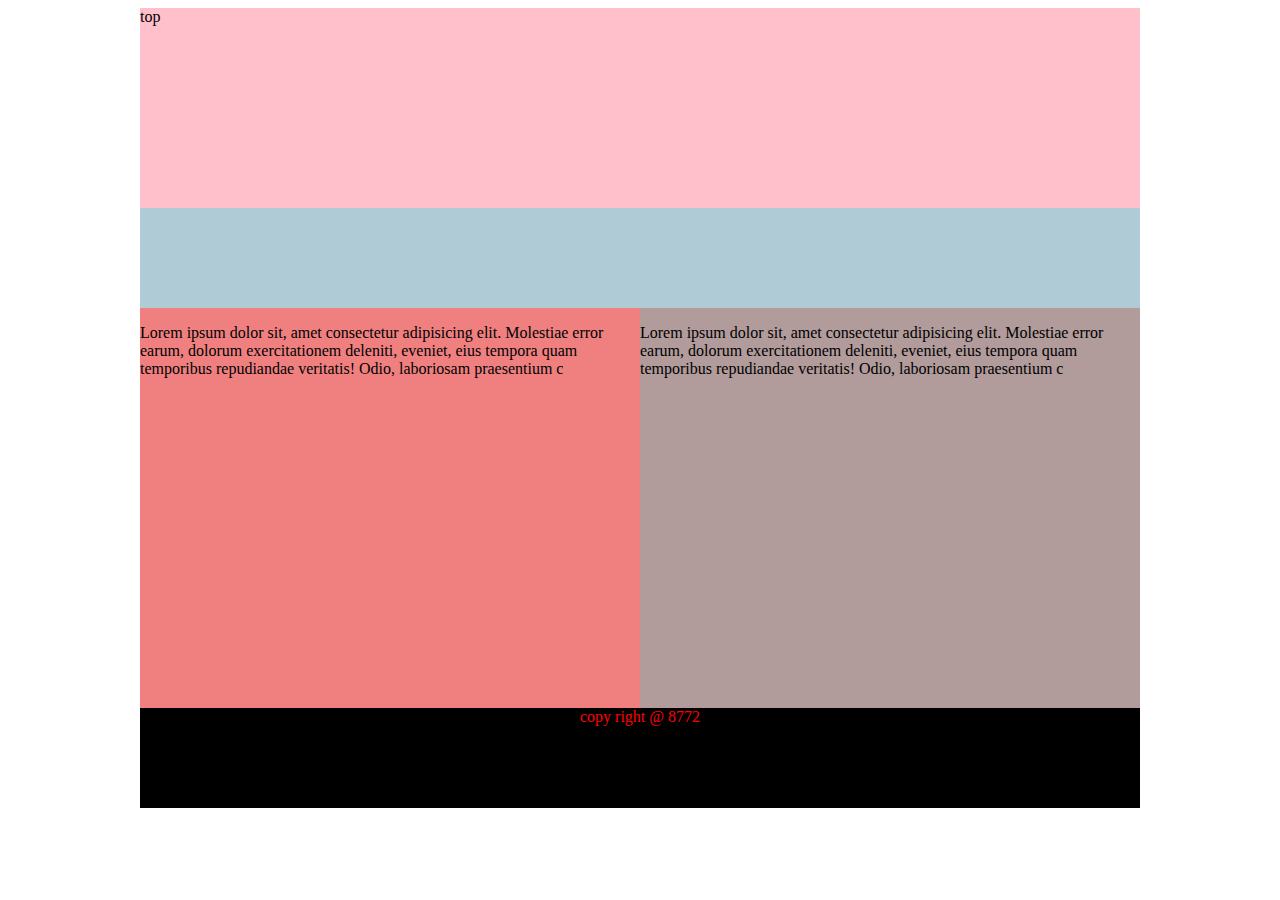
==== index.html @ 44dd6141 "first commit" ====
<!DOCTYPE html>
<html lang="en">
  <head>
    <meta charset="UTF-8" />
    <meta name="viewport" content="width=device-width, initial-scale=1.0" />
    <title>Document</title>
    <style>
      #container {
        height: auto;
        width: 1000px;
        margin: auto;
      }
      .strictly {
        height: 100px;
        background-color: rgb(175, 203, 214);
        position: sticky;
        top: 0;
      }
    </style>
  </head>
  <body>
    <!-- <img src="/assets/pvr_web-logo.avif" alt="">
<img src="/assets/home_black.svg" alt="">
<img src="/assets/showtime..svg" alt=""> -->
    <div id="container">
      <div style="height: 200px; background-color: pink">top</div>
      <div class="strictly"></div>
      <!-- <br/> -->
      <div
        style="
          height: 400px;
          background-color: lightcoral;
          float: left;
          width: 500px;
        "
      >
        <p>
          Lorem ipsum dolor sit, amet consectetur adipisicing elit. Molestiae
          error earum, dolorum exercitationem deleniti, eveniet, eius tempora
          quam temporibus repudiandae veritatis! Odio, laboriosam praesentium c
        </p>
      </div>

      <div
        style="
          height: 400px;
          background-color: rgb(177, 155, 155);
          float: right;
          width: 500px;
        "
      >
        <p>
          Lorem ipsum dolor sit, amet consectetur adipisicing elit. Molestiae
          error earum, dolorum exercitationem deleniti, eveniet, eius tempora
          quam temporibus repudiandae veritatis! Odio, laboriosam praesentium c
        </p>
      </div>
      <div
        style="
          background-color: black;
          color: red;
          text-align: center;
          height: 100px;
          clear: both;
        "
      >
        copy right @ 8772
      </div>
    </div>
  </body>
</html>
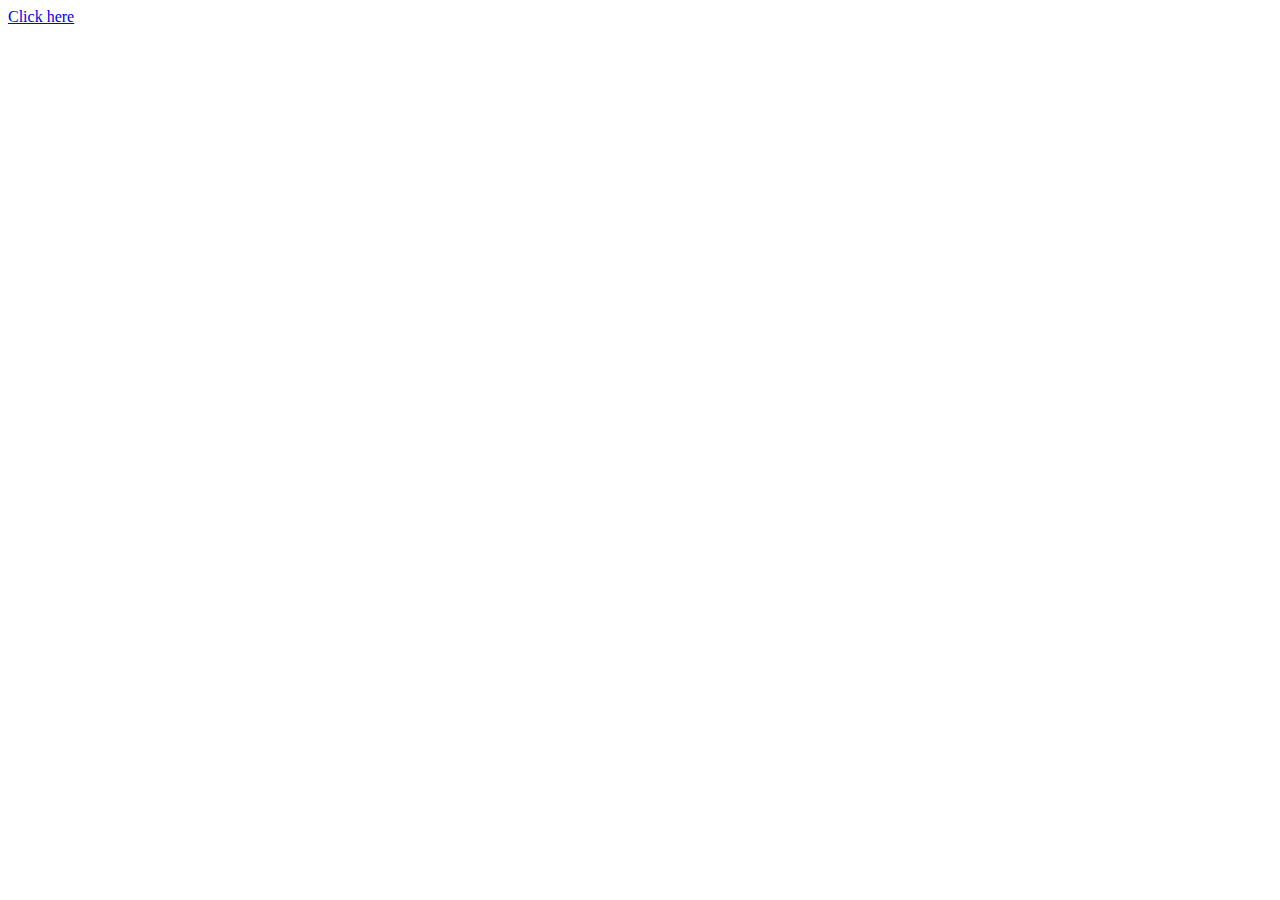
==== commit 623fd40a: "first commit" ====
--- a/index.html
+++ b/index.html
@@ -1,71 +1,11 @@
 <!DOCTYPE html>
 <html lang="en">
-  <head>
-    <meta charset="UTF-8" />
-    <meta name="viewport" content="width=device-width, initial-scale=1.0" />
-    <title>Document</title>
-    <style>
-      #container {
-        height: auto;
-        width: 1000px;
-        margin: auto;
-      }
-      .strictly {
-        height: 100px;
-        background-color: rgb(175, 203, 214);
-        position: sticky;
-        top: 0;
-      }
-    </style>
-  </head>
-  <body>
-    <!-- <img src="/assets/pvr_web-logo.avif" alt="">
-<img src="/assets/home_black.svg" alt="">
-<img src="/assets/showtime..svg" alt=""> -->
-    <div id="container">
-      <div style="height: 200px; background-color: pink">top</div>
-      <div class="strictly"></div>
-      <!-- <br/> -->
-      <div
-        style="
-          height: 400px;
-          background-color: lightcoral;
-          float: left;
-          width: 500px;
-        "
-      >
-        <p>
-          Lorem ipsum dolor sit, amet consectetur adipisicing elit. Molestiae
-          error earum, dolorum exercitationem deleniti, eveniet, eius tempora
-          quam temporibus repudiandae veritatis! Odio, laboriosam praesentium c
-        </p>
-      </div>
-
-      <div
-        style="
-          height: 400px;
-          background-color: rgb(177, 155, 155);
-          float: right;
-          width: 500px;
-        "
-      >
-        <p>
-          Lorem ipsum dolor sit, amet consectetur adipisicing elit. Molestiae
-          error earum, dolorum exercitationem deleniti, eveniet, eius tempora
-          quam temporibus repudiandae veritatis! Odio, laboriosam praesentium c
-        </p>
-      </div>
-      <div
-        style="
-          background-color: black;
-          color: red;
-          text-align: center;
-          height: 100px;
-          clear: both;
-        "
-      >
-        copy right @ 8772
-      </div>
-    </div>
-  </body>
-</html>
+<head>
+  <meta charset="UTF-8">
+  <meta name="viewport" content="width=device-width, initial-scale=1.0">
+  <title>Document</title>
+</head>
+<body>
+  <a href="/pvr/pvr.html">Click here</a>
+</body>
+</html>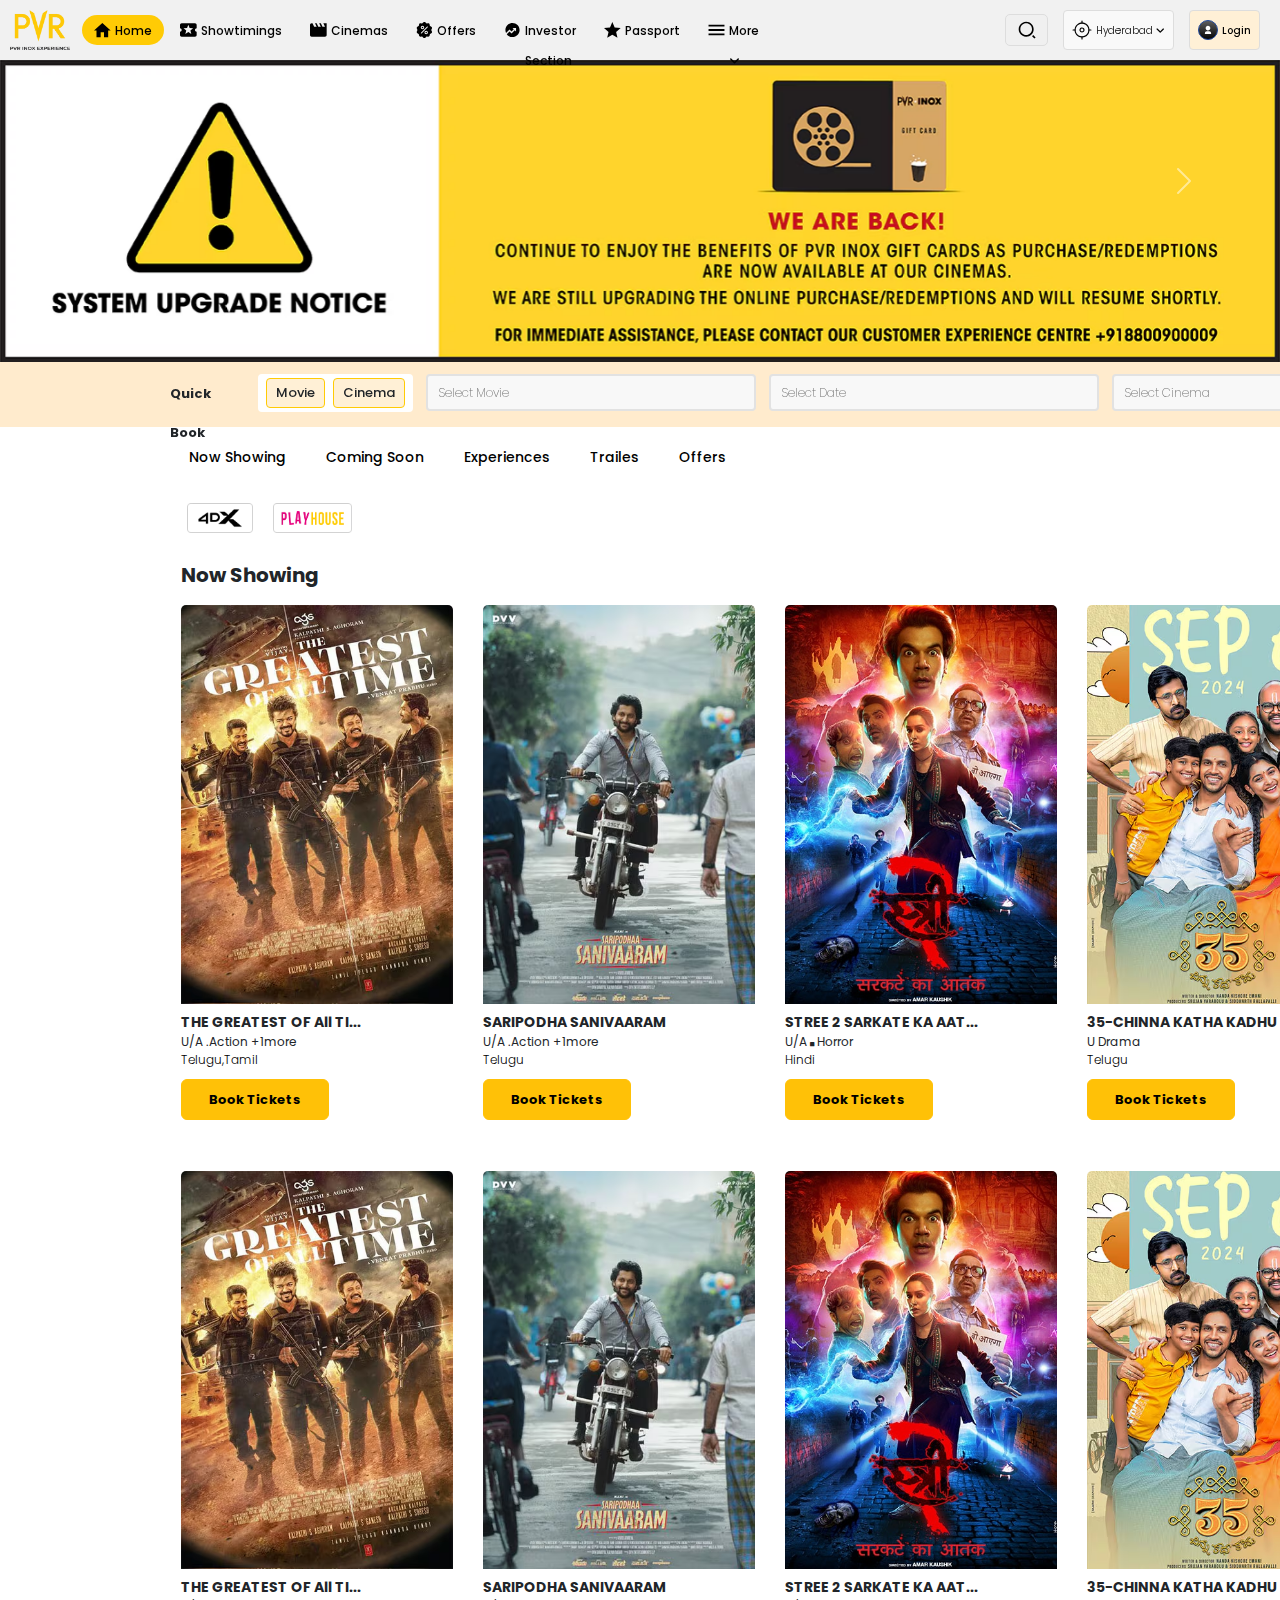
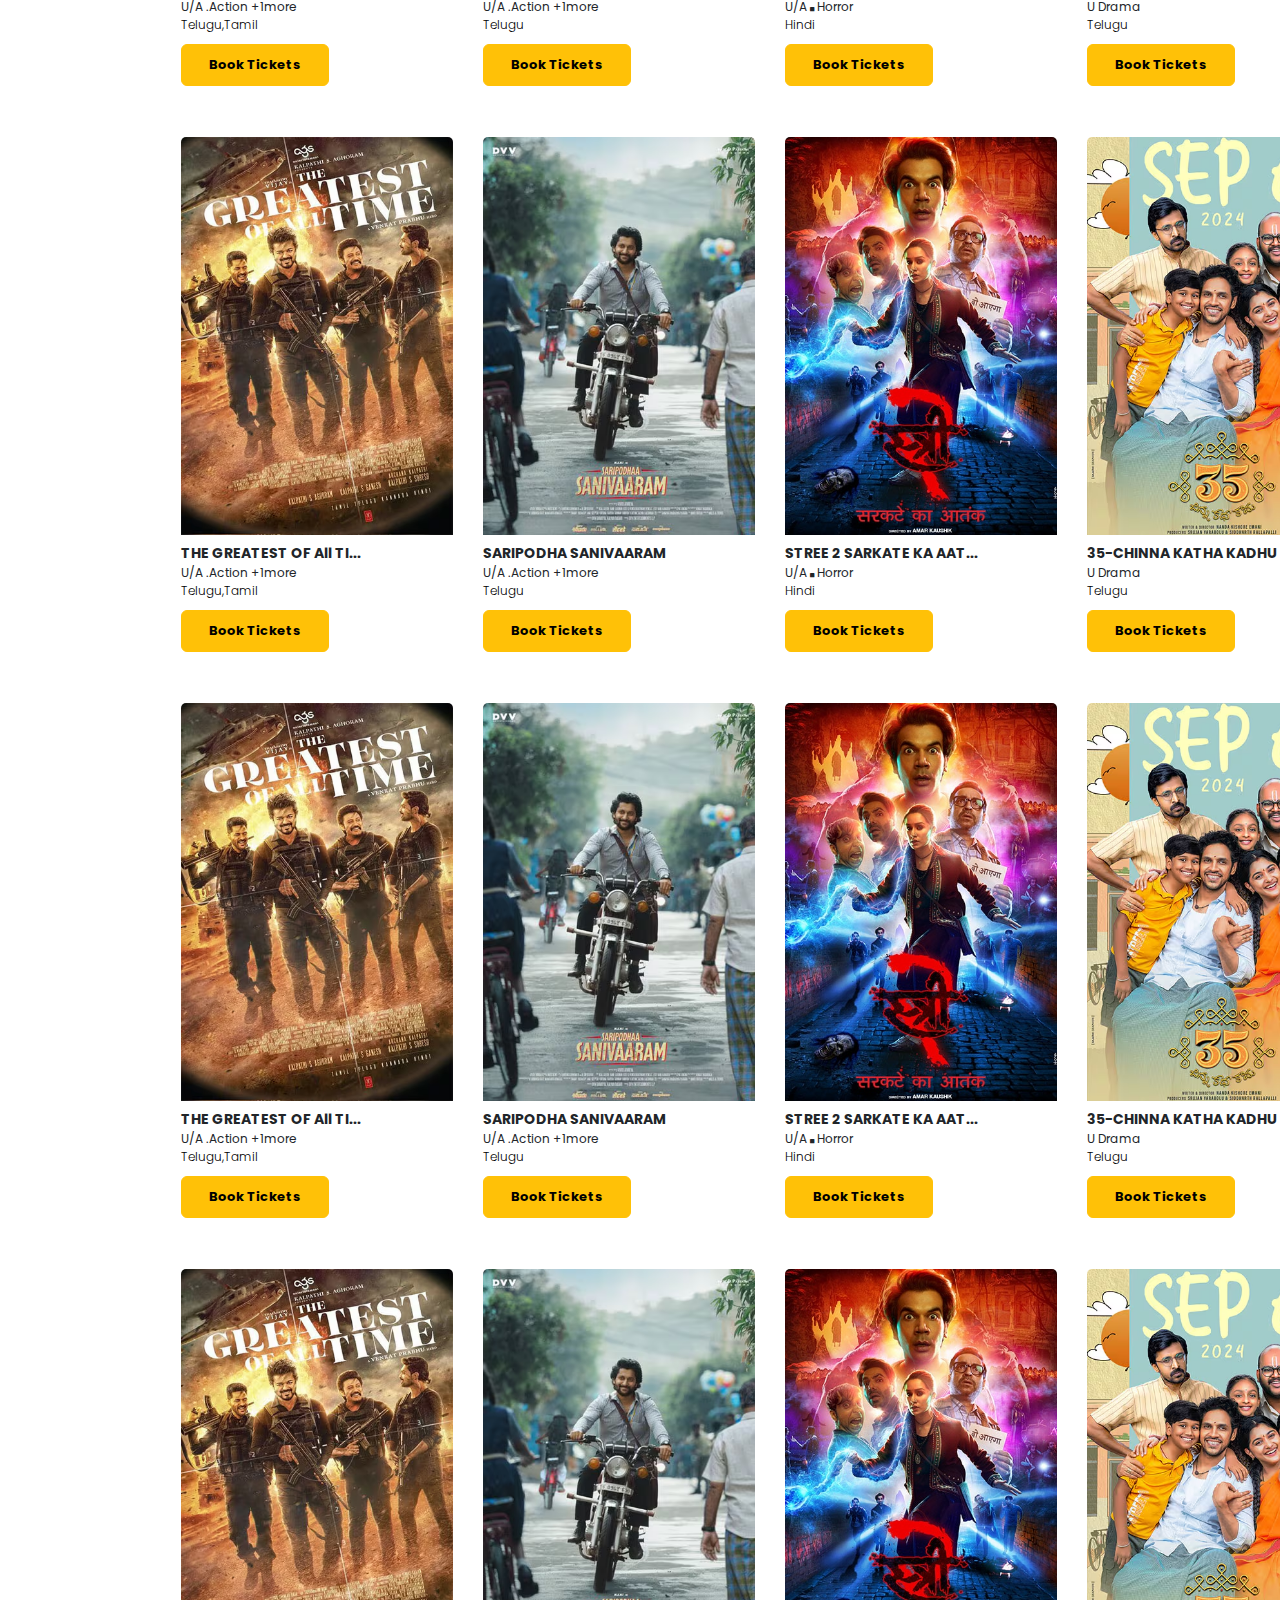
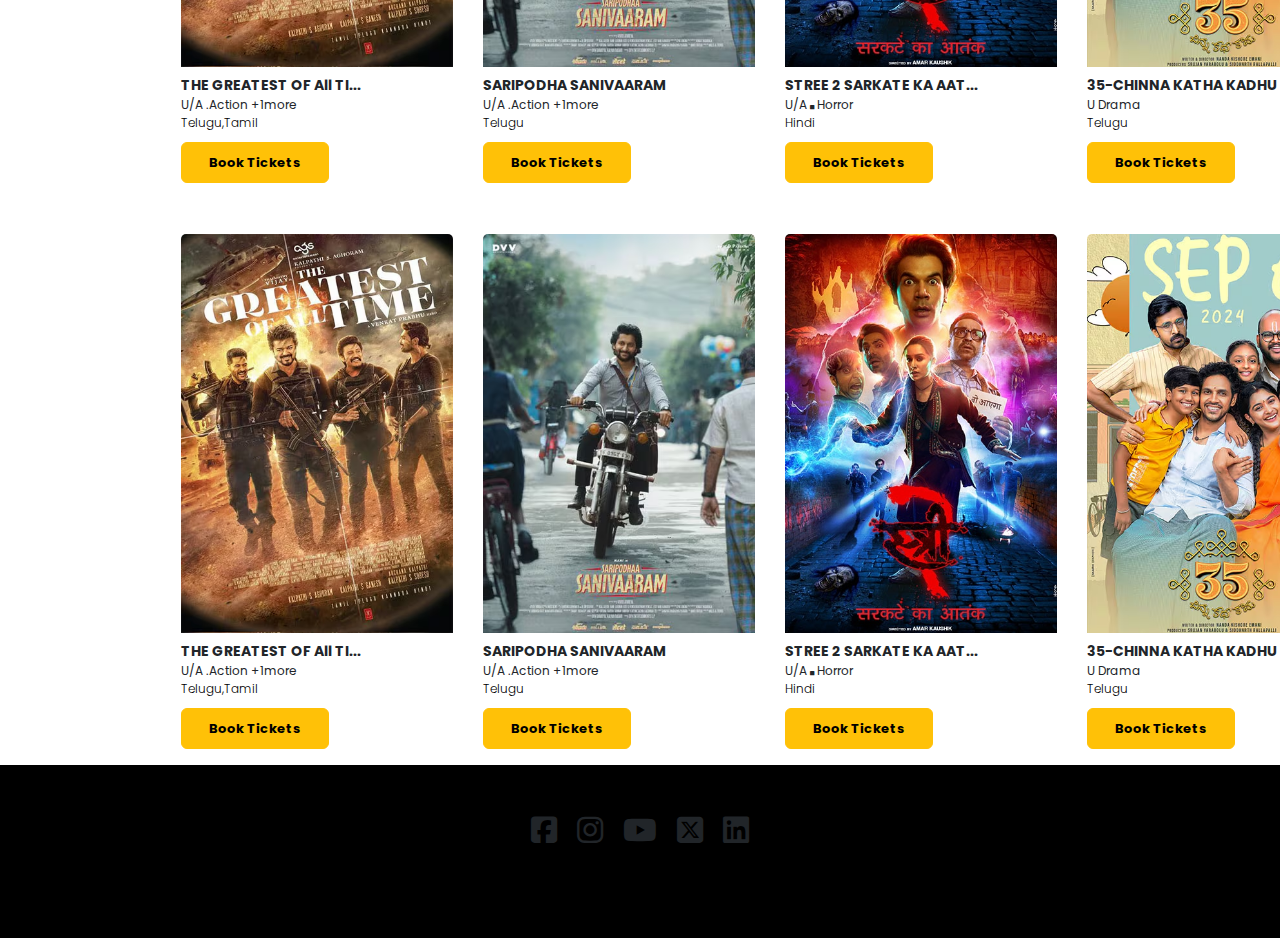
==== commit cbc335a9: "file name" ====
--- a/index.html
+++ b/index.html
@@ -1,11 +1,540 @@
 <!DOCTYPE html>
 <html lang="en">
-<head>
-  <meta charset="UTF-8">
-  <meta name="viewport" content="width=device-width, initial-scale=1.0">
-  <title>Document</title>
-</head>
-<body>
-  <a href="/pvr/pvr.html">Click here</a>
-</body>
-</html>+  <head>
+    <meta charset="UTF-8" />
+    <meta name="viewport" content="width=device-width, initial-scale=1.0" />
+    <title>PVR Cinemas</title>
+    <link rel="preconnect" href="https://fonts.googleapis.com" />
+    <link rel="preconnect" href="https://fonts.gstatic.com" crossorigin />
+    <link
+      href="https://fonts.googleapis.com/css2?family=Poppins:ital,wght@0,100;0,200;0,300;0,400;0,500;0,600;0,700;0,800;0,900;1,100;1,200;1,300;1,400;1,500;1,600;1,700;1,800;1,900&display=swap"
+      rel="stylesheet"
+    />
+
+    <link
+      href="https://cdn.jsdelivr.net/npm/bootstrap@5.3.3/dist/css/bootstrap.min.css"
+      rel="stylesheet"
+      integrity="sha384-QWTKZyjpPEjISv5WaRU9OFeRpok6YctnYmDr5pNlyT2bRjXh0JMhjY6hW+ALEwIH"
+      crossorigin="anonymous"
+    />
+
+    <link
+      rel="stylesheet"
+      href="https://cdnjs.cloudflare.com/ajax/libs/font-awesome/6.6.0/css/all.min.css"
+    />
+    <link rel="stylesheet" href="/pvr/header.css" />
+    <link rel="stylesheet" href="/pvr/general.css" />
+    <link rel="stylesheet" href="/pvr/Header-2.css" />
+    <link rel="stylesheet" href="/pvr/pageNav.css" />
+    <link rel="stylesheet" href="/pvr/body.css" />
+    <style>
+      .footer{
+        display: flex;
+        align-items: center;
+        justify-content: center;
+        background-color: rgb(0, 0, 0);
+        /* padding: ; */
+        gap: 20px;
+        padding-top: 50px;
+        padding-bottom: 90px;
+      }
+      
+      .fa-brands{
+        font-size: 30px;
+      }
+    </style>
+  </head>
+  <body>
+    <div class="Header">
+      <div class="left-part">
+        <div class="logo-div">
+          <img class="logo-img" src="/assets/pvr_web-logo.avif" alt="logo" />
+        </div>
+        <div class="left-items">
+          <div class="items-div">
+            <a class="home-a-home" href="">
+              <img class="item-img" src="/assets/home_black.svg" alt="" />
+              <p>Home</p></a
+            >
+          </div>
+          <div class="items-div">
+            <a class="home-a" href="">
+              <img class="item-img" src="/assets/showtime..svg" alt="" />
+              <p>Showtimings</p>
+            </a>
+          </div>
+          <div class="items-div">
+            <a class="home-a" href="">
+              <img class="item-img" src="/assets/Cinema.svg" alt="" />
+              <p>Cinemas</p>
+            </a>
+          </div>
+          <div class="items-div">
+            <a class="home-a" href="">
+              <img class="item-img" src="/assets/offer_black.svg" alt="" />
+              <p>Offers</p>
+            </a>
+          </div>
+          <div class="items-div">
+            <a class="home-a" href="">
+              <img class="item-img" src="/assets/investor-black.svg" alt="" />
+              <p class="para">Investor Section</p>
+            </a>
+          </div>
+          <div class="items-div">
+            <a class="home-a" href=""
+              ><img class="item-img" src="/assets/passport_black.svg" alt="" />
+              <p>Passport</p></a
+            >
+          </div>
+          <div class="items-div">
+            <a class="home-a" href="">
+              <img class="item-img" src="/assets/menubar.svg" alt="" />
+              <p>More <i class="fa-solid fa-angle-down"></i></p>
+            </a>
+          </div>
+        </div>
+      </div>
+
+      <div class="right-part">
+        <div class="search-div">
+          <a class="search-a" href="">
+            <img src="/assets/search-b.svg" alt="" />
+          </a>
+        </div>
+
+        <div class="location-div">
+          <a class="location-a" href="">
+            <img class="location-img" src="/assets/location-new.svg" alt="" />
+            <p>Hyderabad <i class="fa-solid fa-angle-down"></i></p>
+          </a>
+        </div>
+
+        <div class="location-div">
+          <a
+            class="location-a"
+            href=""
+            style="background-color: rgb(255, 240, 214)"
+          >
+            <img class="location-img" src="/assets/profile-icon.svg" alt="" />
+            <p style="font-family: poppins, Arial; font-weight: 500">Login</p>
+          </a>
+        </div>
+      </div>
+    </div>
+
+    <div
+      style="padding-top: 60px"
+      id="carouselExampleControls"
+      class="carousel slide"
+      data-bs-ride="carousel"
+    >
+      <div class="carousel-inner">
+        <div class="carousel-item active">
+          <img
+            src="/assets/GiftCard-We are Back_Web banner_1.avif"
+            class="d-block w-100"
+            alt="..."
+          />
+        </div>
+        <div class="carousel-item">
+          <img
+            src="/assets/Easydine Offer_Collates_Web banner_2.webp"
+            class="d-block w-100"
+            alt="..."
+          />
+        </div>
+        <div class="carousel-item">
+          <img
+            src="/assets/IT ENDS WITH US_Offer.jpg"
+            class="d-block w-100"
+            alt="..."
+          />
+        </div>
+      </div>
+      <button
+        class="carousel-control-prev"
+        type="button"
+        data-bs-target="#carouselExampleControls"
+        data-bs-slide="prev"
+      >
+        <span class="carousel-control-prev-icon" aria-hidden="true"></span>
+        <span class="visually-hidden">Previous</span>
+      </button>
+      <button
+        class="carousel-control-next"
+        type="button"
+        data-bs-target="#carouselExampleControls"
+        data-bs-slide="next"
+      >
+        <span class="carousel-control-next-icon" aria-hidden="true"></span>
+        <span class="visually-hidden">Next</span>
+      </button>
+    </div>
+
+    <div class="header-2">
+      <ul class="link-list">
+        <li class="item-1"><p class="text">Quick Book</p></li>
+        <li class="">
+          <div class="movie-cinema-div">
+            <div class="movie-div"><p>Movie</p></div>
+            <div class="movie-div"><p>Cinema</p></div>
+          </div>
+        </li>
+        <li class="item">
+          <input class="select-input" type="text" placeholder="Select Movie" />
+        </li>
+        <li class="item">
+          <input class="select-input" type="text" placeholder="Select Date" />
+        </li>
+        <li class="item">
+          <input class="select-input" type="text" placeholder="Select Cinema" />
+        </li>
+        <li class="item">
+          <input class="select-input" type="text" placeholder="Select Timing" />
+        </li>
+        <li class="item"><button class="button-book">Book</button></li>
+      </ul>
+    </div>
+
+    <div class="page-nav-div">
+      <ul class="nav-list">
+        <li><a href="">Now Showing</a></li>
+        <li><a href="">Coming Soon</a></li>
+        <li><a href="">Experiences</a></li>
+        <li><a href="">Trailes</a></li>
+        <li><a href="">Offers</a></li>
+      </ul>
+    </div>
+
+    <div class="dx-playhouse">
+      <div>
+        <div><img src="/assets/4dx.webp" alt="" /></div>
+        <div><img src="/assets/playhouse.avif" alt="" /></div>
+      </div>
+    </div>
+
+    <h1>Now Showing</h1>
+
+    <div class="container-Main">
+      <div class="card" style="width: 17rem; border: none">
+        <img src="/assets/movies/m1.avif" class="card-img-top" alt="..." />
+        <div class="card-body">
+          <p class="card-title">THE GREATEST OF All TI...</p>
+          <p class="card-text">U/A .Action +1more</p>
+          <p class="card-text-2">Telugu,Tamil</p>
+          <a href="#" class="btn btn-warning">Book Tickets</a>
+        </div>
+      </div>
+
+      <div class="card" style="width: 17rem; border: none">
+        <img src="/assets/movies/m2.avif" class="card-img-top" alt="..." />
+        <div class="card-body">
+          <p class="card-title">SARIPODHA SANIVAARAM</p>
+          <p class="card-text">U/A .Action +1more</p>
+          <p class="card-text-2">Telugu</p>
+          <a href="#" class="btn btn-warning">Book Tickets</a>
+        </div>
+      </div>
+
+      <div class="card" style="width: 17rem; border: none">
+        <img src="/assets/movies/m3.jpg" class="card-img-top" alt="..." />
+        <div class="card-body">
+          <p class="card-title">STREE 2 SARKATE KA AAT...</p>
+          <p class="card-text">U/A <i style="font-size: 5px;" class="fa-solid fa-square"></i> Horror</p>
+          <p class="card-text-2">Hindi</p>
+          <a href="#" class="btn btn-warning">Book Tickets</a>
+        </div>
+      </div>
+
+      <div class="card" style="width: 17rem; border: none">
+        <img src="/assets/movies/m4.avif" class="card-img-top" alt="..." />
+        <div class="card-body">
+          <p class="card-title">35-CHINNA KATHA KADHU</p>
+          <p class="card-text">U Drama</p>
+          <p class="card-text-2">Telugu</p>
+          <a href="#" class="btn btn-warning">Book Tickets</a>
+        </div>
+      </div>
+
+      <div class="card" style="width: 17rem; border: none">
+        <img  src="/assets/movies/m5.avif" class="card-img-top" alt="..." />
+        <div class="card-body">
+          <p class="card-title">BEETLEJUICE BEETLEJUIC...</p>
+          <p class="card-text">U/A .Action +2more</p>
+          <p class="card-text-2">ENglish</p>
+          <a href="#" class="btn btn-warning">Book Tickets</a>
+        </div>
+      </div>
+
+
+
+
+
+      <div class="card" style="width: 17rem; border: none">
+        <img src="/assets/movies/m1.avif" class="card-img-top" alt="..." />
+        <div class="card-body">
+          <p class="card-title">THE GREATEST OF All TI...</p>
+          <p class="card-text">U/A .Action +1more</p>
+          <p class="card-text-2">Telugu,Tamil</p>
+          <a href="#" class="btn btn-warning">Book Tickets</a>
+        </div>
+      </div>
+
+      <div class="card" style="width: 17rem; border: none">
+        <img src="/assets/movies/m2.avif" class="card-img-top" alt="..." />
+        <div class="card-body">
+          <p class="card-title">SARIPODHA SANIVAARAM</p>
+          <p class="card-text">U/A .Action +1more</p>
+          <p class="card-text-2">Telugu</p>
+          <a href="#" class="btn btn-warning">Book Tickets</a>
+        </div>
+      </div>
+
+      <div class="card" style="width: 17rem; border: none">
+        <img src="/assets/movies/m3.jpg" class="card-img-top" alt="..." />
+        <div class="card-body">
+          <p class="card-title">STREE 2 SARKATE KA AAT...</p>
+          <p class="card-text">U/A <i style="font-size: 5px;" class="fa-solid fa-square"></i> Horror</p>
+          <p class="card-text-2">Hindi</p>
+          <a href="#" class="btn btn-warning">Book Tickets</a>
+        </div>
+      </div>
+
+      <div class="card" style="width: 17rem; border: none">
+        <img src="/assets/movies/m4.avif" class="card-img-top" alt="..." />
+        <div class="card-body">
+          <p class="card-title">35-CHINNA KATHA KADHU</p>
+          <p class="card-text">U Drama</p>
+          <p class="card-text-2">Telugu</p>
+          <a href="#" class="btn btn-warning">Book Tickets</a>
+        </div>
+      </div>
+
+      <div class="card" style="width: 17rem; border: none">
+        <img  src="/assets/movies/m5.avif" class="card-img-top" alt="..." />
+        <div class="card-body">
+          <p class="card-title">BEETLEJUICE BEETLEJUIC...</p>
+          <p class="card-text">U/A .Action +2more</p>
+          <p class="card-text-2">ENglish</p>
+          <a href="#" class="btn btn-warning">Book Tickets</a>
+        </div>
+      </div>
+      <div class="card" style="width: 17rem; border: none">
+        <img src="/assets/movies/m1.avif" class="card-img-top" alt="..." />
+        <div class="card-body">
+          <p class="card-title">THE GREATEST OF All TI...</p>
+          <p class="card-text">U/A .Action +1more</p>
+          <p class="card-text-2">Telugu,Tamil</p>
+          <a href="#" class="btn btn-warning">Book Tickets</a>
+        </div>
+      </div>
+
+      <div class="card" style="width: 17rem; border: none">
+        <img src="/assets/movies/m2.avif" class="card-img-top" alt="..." />
+        <div class="card-body">
+          <p class="card-title">SARIPODHA SANIVAARAM</p>
+          <p class="card-text">U/A .Action +1more</p>
+          <p class="card-text-2">Telugu</p>
+          <a href="#" class="btn btn-warning">Book Tickets</a>
+        </div>
+      </div>
+
+      <div class="card" style="width: 17rem; border: none">
+        <img src="/assets/movies/m3.jpg" class="card-img-top" alt="..." />
+        <div class="card-body">
+          <p class="card-title">STREE 2 SARKATE KA AAT...</p>
+          <p class="card-text">U/A <i style="font-size: 5px;" class="fa-solid fa-square"></i> Horror</p>
+          <p class="card-text-2">Hindi</p>
+          <a href="#" class="btn btn-warning">Book Tickets</a>
+        </div>
+      </div>
+
+      <div class="card" style="width: 17rem; border: none">
+        <img src="/assets/movies/m4.avif" class="card-img-top" alt="..." />
+        <div class="card-body">
+          <p class="card-title">35-CHINNA KATHA KADHU</p>
+          <p class="card-text">U Drama</p>
+          <p class="card-text-2">Telugu</p>
+          <a href="#" class="btn btn-warning">Book Tickets</a>
+        </div>
+      </div>
+
+      <div class="card" style="width: 17rem; border: none">
+        <img  src="/assets/movies/m5.avif" class="card-img-top" alt="..." />
+        <div class="card-body">
+          <p class="card-title">BEETLEJUICE BEETLEJUIC...</p>
+          <p class="card-text">U/A .Action +2more</p>
+          <p class="card-text-2">ENglish</p>
+          <a href="#" class="btn btn-warning">Book Tickets</a>
+        </div>
+      </div>
+      <div class="card" style="width: 17rem; border: none">
+        <img src="/assets/movies/m1.avif" class="card-img-top" alt="..." />
+        <div class="card-body">
+          <p class="card-title">THE GREATEST OF All TI...</p>
+          <p class="card-text">U/A .Action +1more</p>
+          <p class="card-text-2">Telugu,Tamil</p>
+          <a href="#" class="btn btn-warning">Book Tickets</a>
+        </div>
+      </div>
+
+      <div class="card" style="width: 17rem; border: none">
+        <img src="/assets/movies/m2.avif" class="card-img-top" alt="..." />
+        <div class="card-body">
+          <p class="card-title">SARIPODHA SANIVAARAM</p>
+          <p class="card-text">U/A .Action +1more</p>
+          <p class="card-text-2">Telugu</p>
+          <a href="#" class="btn btn-warning">Book Tickets</a>
+        </div>
+      </div>
+
+      <div class="card" style="width: 17rem; border: none">
+        <img src="/assets/movies/m3.jpg" class="card-img-top" alt="..." />
+        <div class="card-body">
+          <p class="card-title">STREE 2 SARKATE KA AAT...</p>
+          <p class="card-text">U/A <i style="font-size: 5px;" class="fa-solid fa-square"></i> Horror</p>
+          <p class="card-text-2">Hindi</p>
+          <a href="#" class="btn btn-warning">Book Tickets</a>
+        </div>
+      </div>
+
+      <div class="card" style="width: 17rem; border: none">
+        <img src="/assets/movies/m4.avif" class="card-img-top" alt="..." />
+        <div class="card-body">
+          <p class="card-title">35-CHINNA KATHA KADHU</p>
+          <p class="card-text">U Drama</p>
+          <p class="card-text-2">Telugu</p>
+          <a href="#" class="btn btn-warning">Book Tickets</a>
+        </div>
+      </div>
+
+      <div class="card" style="width: 17rem; border: none">
+        <img  src="/assets/movies/m5.avif" class="card-img-top" alt="..." />
+        <div class="card-body">
+          <p class="card-title">BEETLEJUICE BEETLEJUIC...</p>
+          <p class="card-text">U/A .Action +2more</p>
+          <p class="card-text-2">ENglish</p>
+          <a href="#" class="btn btn-warning">Book Tickets</a>
+        </div>
+      </div>
+      <div class="card" style="width: 17rem; border: none">
+        <img src="/assets/movies/m1.avif" class="card-img-top" alt="..." />
+        <div class="card-body">
+          <p class="card-title">THE GREATEST OF All TI...</p>
+          <p class="card-text">U/A .Action +1more</p>
+          <p class="card-text-2">Telugu,Tamil</p>
+          <a href="#" class="btn btn-warning">Book Tickets</a>
+        </div>
+      </div>
+
+      <div class="card" style="width: 17rem; border: none">
+        <img src="/assets/movies/m2.avif" class="card-img-top" alt="..." />
+        <div class="card-body">
+          <p class="card-title">SARIPODHA SANIVAARAM</p>
+          <p class="card-text">U/A .Action +1more</p>
+          <p class="card-text-2">Telugu</p>
+          <a href="#" class="btn btn-warning">Book Tickets</a>
+        </div>
+      </div>
+
+      <div class="card" style="width: 17rem; border: none">
+        <img src="/assets/movies/m3.jpg" class="card-img-top" alt="..." />
+        <div class="card-body">
+          <p class="card-title">STREE 2 SARKATE KA AAT...</p>
+          <p class="card-text">U/A <i style="font-size: 5px;" class="fa-solid fa-square"></i> Horror</p>
+          <p class="card-text-2">Hindi</p>
+          <a href="#" class="btn btn-warning">Book Tickets</a>
+        </div>
+      </div>
+
+      <div class="card" style="width: 17rem; border: none">
+        <img src="/assets/movies/m4.avif" class="card-img-top" alt="..." />
+        <div class="card-body">
+          <p class="card-title">35-CHINNA KATHA KADHU</p>
+          <p class="card-text">U Drama</p>
+          <p class="card-text-2">Telugu</p>
+          <a href="#" class="btn btn-warning">Book Tickets</a>
+        </div>
+      </div>
+
+      <div class="card" style="width: 17rem; border: none">
+        <img  src="/assets/movies/m5.avif" class="card-img-top" alt="..." />
+        <div class="card-body">
+          <p class="card-title">BEETLEJUICE BEETLEJUIC...</p>
+          <p class="card-text">U/A .Action +2more</p>
+          <p class="card-text-2">ENglish</p>
+          <a href="#" class="btn btn-warning">Book Tickets</a>
+        </div>
+      </div>
+      <div class="card" style="width: 17rem; border: none">
+        <img src="/assets/movies/m1.avif" class="card-img-top" alt="..." />
+        <div class="card-body">
+          <p class="card-title">THE GREATEST OF All TI...</p>
+          <p class="card-text">U/A .Action +1more</p>
+          <p class="card-text-2">Telugu,Tamil</p>
+          <a href="#" class="btn btn-warning">Book Tickets</a>
+        </div>
+      </div>
+
+      <div class="card" style="width: 17rem; border: none">
+        <img src="/assets/movies/m2.avif" class="card-img-top" alt="..." />
+        <div class="card-body">
+          <p class="card-title">SARIPODHA SANIVAARAM</p>
+          <p class="card-text">U/A .Action +1more</p>
+          <p class="card-text-2">Telugu</p>
+          <a href="#" class="btn btn-warning">Book Tickets</a>
+        </div>
+      </div>
+
+      <div class="card" style="width: 17rem; border: none">
+        <img src="/assets/movies/m3.jpg" class="card-img-top" alt="..." />
+        <div class="card-body">
+          <p class="card-title">STREE 2 SARKATE KA AAT...</p>
+          <p class="card-text">U/A <i style="font-size: 5px;" class="fa-solid fa-square"></i> Horror</p>
+          <p class="card-text-2">Hindi</p>
+          <a href="#" class="btn btn-warning">Book Tickets</a>
+        </div>
+      </div>
+
+      <div class="card" style="width: 17rem; border: none">
+        <img src="/assets/movies/m4.avif" class="card-img-top" alt="..." />
+        <div class="card-body">
+          <p class="card-title">35-CHINNA KATHA KADHU</p>
+          <p class="card-text">U Drama</p>
+          <p class="card-text-2">Telugu</p>
+          <a href="#" class="btn btn-warning">Book Tickets</a>
+        </div>
+      </div>
+
+      <div class="card" style="width: 17rem; border: none">
+        <img  src="/assets/movies/m5.avif" class="card-img-top" alt="..." />
+        <div class="card-body">
+          <p class="card-title">BEETLEJUICE BEETLEJUIC...</p>
+          <p class="card-text">U/A .Action +2more</p>
+          <p class="card-text-2">ENglish</p>
+          <a href="#" class="btn btn-warning">Book Tickets</a>
+        </div>
+      </div>
+
+      
+     
+
+      
+    </div>
+
+    <div class="footer">
+      <div><i class="fa-brands fa-square-facebook"></i></div>
+      <div><i class="fa-brands fa-instagram"></i></div>
+      <div><i class="fa-brands fa-youtube"></i></div>
+      <div><i class="fa-brands fa-square-x-twitter"></i></div>
+      <div><i class="fa-brands fa-linkedin"></i></div>
+    </div>
+
+    <script
+      src="https://cdn.jsdelivr.net/npm/bootstrap@5.3.3/dist/js/bootstrap.bundle.min.js"
+      integrity="sha384-YvpcrYf0tY3lHB60NNkmXc5s9fDVZLESaAA55NDzOxhy9GkcIdslK1eN7N6jIeHz"
+      crossorigin="anonymous"
+    ></script>
+  </body>
+</html>
--- a/pvr/header.css
+++ b/pvr/header.css
@@ -0,0 +1,148 @@
+.Header{
+    height: 60px;
+    display: flex;
+    background-color: #f1f1f1;
+    position: fixed;
+    /* flex-direction: row; */
+    left: 0;
+    right: 0;
+    top: 0;
+    z-index: 100;
+}
+.left-part{
+    display: flex;
+    width: 50%;
+}
+.logo-div {
+    padding: 10px 10px;
+  }
+  .logo-img {
+    width: 60px;
+    height: 40px;
+    height: 40px;
+  }
+  .left-items {
+    display: flex;
+    width: 90%;
+    
+  }
+  
+
+
+
+  @media (max-width: 1050px) {
+    .left-items {
+      display: none;
+    }
+  }
+  .home-a-home {
+    text-decoration: none;
+    background-color: #ffcb05;
+    height: 30px;
+    width: 100%;
+    border-radius: 15px;
+    display: flex;
+    font-size: 12px;
+    font-family: poppins ,Arial;
+    font-weight: 500;
+    line-height: 30px;
+    color: black;
+    gap: 4px;
+    padding: 1px 12px;
+  }
+  .home-a {
+    text-decoration: none;
+    /* background-color: #ffcb05; */
+    height: 30px;
+    width: 100%;
+    border-radius: 4px;
+    display: flex;
+    font-size: 12px;
+    font-family: poppins ,Arial;
+    font-weight: 500;
+    line-height: 30px;
+    color: black;
+    gap: 4px;
+    padding: 1px 12px;
+  }
+  .home-a:hover {
+    background-color: silver;
+  }
+  .items-div {
+    display: flex;
+    justify-content: space-between;
+    align-items: center;
+    margin: 2px;
+  }
+  .item-img {
+    width: 17px;
+  }
+  
+
+
+
+  .right-part {
+    width: 50%;
+    display: flex;
+    align-items: center;
+    justify-content: end;
+
+    font-family: poppins ,Arial;
+    font-weight: 300;
+    font-size: 10px;
+    gap: 15px;
+    margin-right: 20px;
+  }
+  .search-div{
+    width: 43px;
+  }
+  .search-a{
+    background-color: rgb(240, 240, 240);
+    border: 1px solid #ddd;
+    border-radius: 5px;
+    padding: 5px 8px;
+    display: flex;
+    align-items: center;
+    justify-content: center;
+  }
+  .location-div{ 
+    display: flex;
+    align-items: center;
+  }
+  .location-a{
+    text-decoration: none;
+    background-color: #f9f9f9;
+    width: 100%;
+    height: 40px;
+    border-radius: 4px;
+    line-height: 40px;
+    display: flex;
+    gap: 4px;
+    padding: 0px 8px;
+    color: black;
+    border: 1px solid #ddd;
+  }
+  .location-img{
+    width: 20px;
+  }
+
+
+
+
+
+
+
+  /* <div class="right-part">
+        <div class="right-item-div">
+          <button class="right-item">
+            <img class="search-img" src="/assets/search-b.svg" alt="" />
+          </button>
+          <button class="right-item">
+            <img class="location-img" src="/assets/location-new.svg" alt="" />
+            <p>Hyderabad</p>
+          </button>
+          <button class="right-item">
+            <img class="profile-img" src="/assets/profile-icon.svg" alt="" />
+            <p>Login</p>
+          </button>
+        </div> */--- a/pvr/general.css
+++ b/pvr/general.css
@@ -0,0 +1,48 @@
+body{
+    margin: 0;
+    /* font-family: Arial, Helvetica, sans-serif; */
+    /* font-weight: bold; */
+}
+
+
+h1 {
+    margin-left: 157px;
+    margin-top: 20px;
+    padding: 10px 24px;
+    font-family: poppins, Arial;
+    font-size: 20px;
+    font-weight: 700;
+  }
+
+
+
+
+/*
+.nav-list-div{
+        background-color: pink;
+        width: 100%;
+        height: 80px;
+      }
+      .nav-list{
+        
+        width: 100%;
+        display: flex;
+        align-items: center;
+        
+        gap: 20px;
+        padding-left: 170px;
+        list-style-type: none;
+        background-color: coral;
+        line-height: 50px;
+        
+      }
+      
+      .nav-list > li {
+        background-color: chartreuse;
+        width: auto;
+        
+      }
+      .nav-list > li > a{
+        text-decoration: none;
+        background-color: cadetblue;
+      } */--- a/pvr/Header-2.css
+++ b/pvr/Header-2.css
@@ -0,0 +1,87 @@
+.header-2 {
+    width: 100%;
+    height: 65px;
+    display: flex;
+    position: sticky;
+    /* justify-content: space-between; */
+    background-color: blanchedalmond;
+    top: 60px;
+    padding-top: 12px;
+    z-index: 99;
+  }
+
+  .link-list {
+    padding-left: 0;
+    margin-left: 170px;
+    padding-left: 0;
+    /* background-color: pink; */
+    display: flex;
+    list-style: none;
+    gap: 13px;
+  }
+  .movie-cinema-div{
+    display: flex;
+    gap: 8px;
+    background-color: white;
+    padding: 4px 8px;
+    border-radius: 4px;
+
+    font-family: poppins, Arial;
+    font-weight: 500;
+    font-size: 13px;
+  }
+  .movie-div{
+    background-color: #fff0d6;
+    height: 30px;
+    line-height: 10px;
+    padding: 9px;
+    border-radius: 4px;
+    border: 1px solid #ffcb05;
+  }
+  .item{
+    /* text-align: center; */
+    /* width: 235px; */
+    /* gap: 8px; */
+    margin-left: 0;
+    margin-right: 0;
+    padding-left: 0;
+    padding-right: 0;
+    /* padding: 4px 10px; */
+  }
+  .item-1 > p{
+    /* background-color: silver; */
+    width: 75px;
+    height: 39px;
+    line-height: 39px;
+
+    font-family: poppins, Arial;
+    font-weight: 700;
+    font-size: 13px;
+    
+  }
+
+  .select-input{
+    width: 330px;
+    height: 37px;
+    border-radius: 4px;
+    border: 2px solid #e2e2e2;
+    background-color: rgb(248, 248, 248);
+
+    font-family: poppins, Arial;
+    font-weight: 200;
+    font-size: 12px;
+    padding-left: 10px;
+    color: rgb(235, 235, 235);
+    /* background-color: blueviolet; */
+  }
+  .button-book{
+    height: 37px;
+    width: 70px;
+    border: none;
+    border-radius: 4px;
+
+    font-family: poppins, Arial;
+    font-weight: 600;
+    font-size: 12px;
+    background-color: #ffcb05;
+  }
--- a/pvr/pageNav.css
+++ b/pvr/pageNav.css
@@ -0,0 +1,52 @@
+.page-nav-div {
+    background-color: white;
+    margin-top: 0;
+    margin-bottom: 0;
+  }
+  .nav-list {
+    height: 60px;
+    display: flex;
+    line-height: 40px;
+    margin-left: 157px;
+    margin-right: 157px;
+    padding-left: 12px;
+    padding-right: 12px;
+  }
+
+  .nav-list > li {
+    list-style-type: none;
+    padding: 10px 20px;
+    cursor: pointer;
+    font-family: poppins, Arial;
+    font-size: 14px;
+    font-weight: 500;
+  }
+  .nav-list > li > a {
+    color: black;
+    text-decoration: none;
+  }
+
+
+  /* ..................................... */
+
+  .dx-playhouse {
+    margin-top: 0;
+    /* margin-bottom: 0; */
+    display: flex;
+  }
+  .dx-playhouse > div {
+    display: flex;
+    margin-left: 157px;
+    margin-right: 157px;
+    margin-top: 0;
+    margin-bottom: 0;  
+    padding-left: 20px;
+    padding-right: 20px;  
+  }
+  .dx-playhouse > div > div{
+    padding: 0px 10px;
+    
+  }
+  .dx-playhouse > div > div > img {
+    height: 30px;
+  }--- a/pvr/body.css
+++ b/pvr/body.css
@@ -0,0 +1,62 @@
+.container-Main {
+    display: grid;
+    grid-template-columns: 1fr 1fr 1fr 1fr 1fr;
+    column-gap: 30px;
+    row-gap: 35px;
+
+    margin-left: 157px;
+    margin-right: 157px;
+    padding-left: 24px;
+    padding-right: 24px;
+    /* gap: 20px; */
+  }
+  .card {
+    margin: 0;
+
+    /* display: inline-block; */
+  }
+  .card-body {
+    columns: black;
+    margin-left: 0;
+    padding-left: 0;
+    margin-top: 0;
+    padding-top: 8px;
+  }
+  .card-title {
+    margin: 0;
+    margin-left: 0;
+    padding-left: 0;
+    font-family: poppins, Arial;
+    font-size: 14px;
+    font-weight: 700;
+  }
+  .card-text {
+    margin: 0;
+    font-family: poppins, Arial;
+    font-size: 12px;
+    font-weight: 400;
+
+    margin-left: 0;
+    padding-left: 0;
+    margin-top: 0;
+    padding-top: 0;
+  }
+  .card-text-2 {
+    color: black;
+    margin: 0;
+    font-family: poppins, Arial;
+    font-size: 12px;
+    font-weight: 300;
+
+    margin-left: 0;
+    padding-left: 0;
+    margin-top: 0;
+    padding-top: 0;
+  }
+  .btn-warning {
+    font-family: poppins, Arial;
+    font-size: 13px;
+    font-weight: 700;
+    padding: 10px 27px;
+    margin-top: 10px;
+  }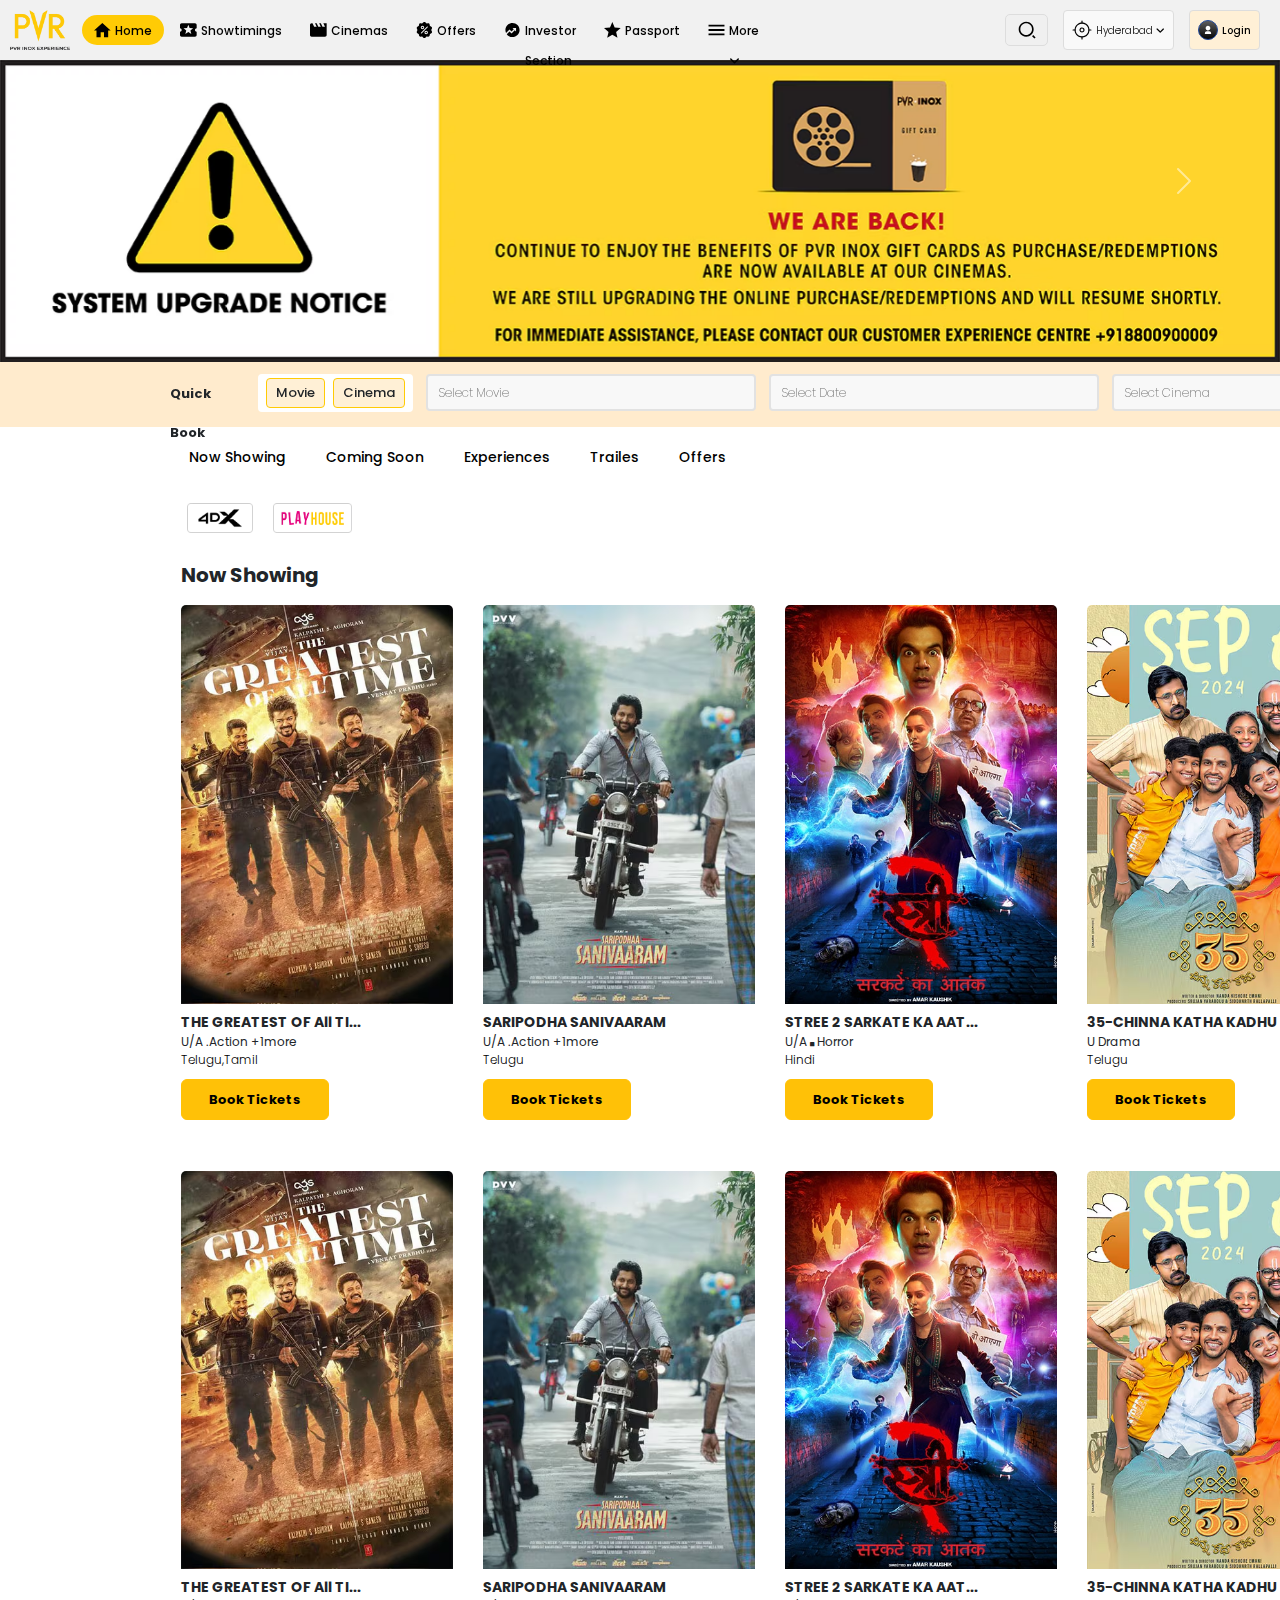
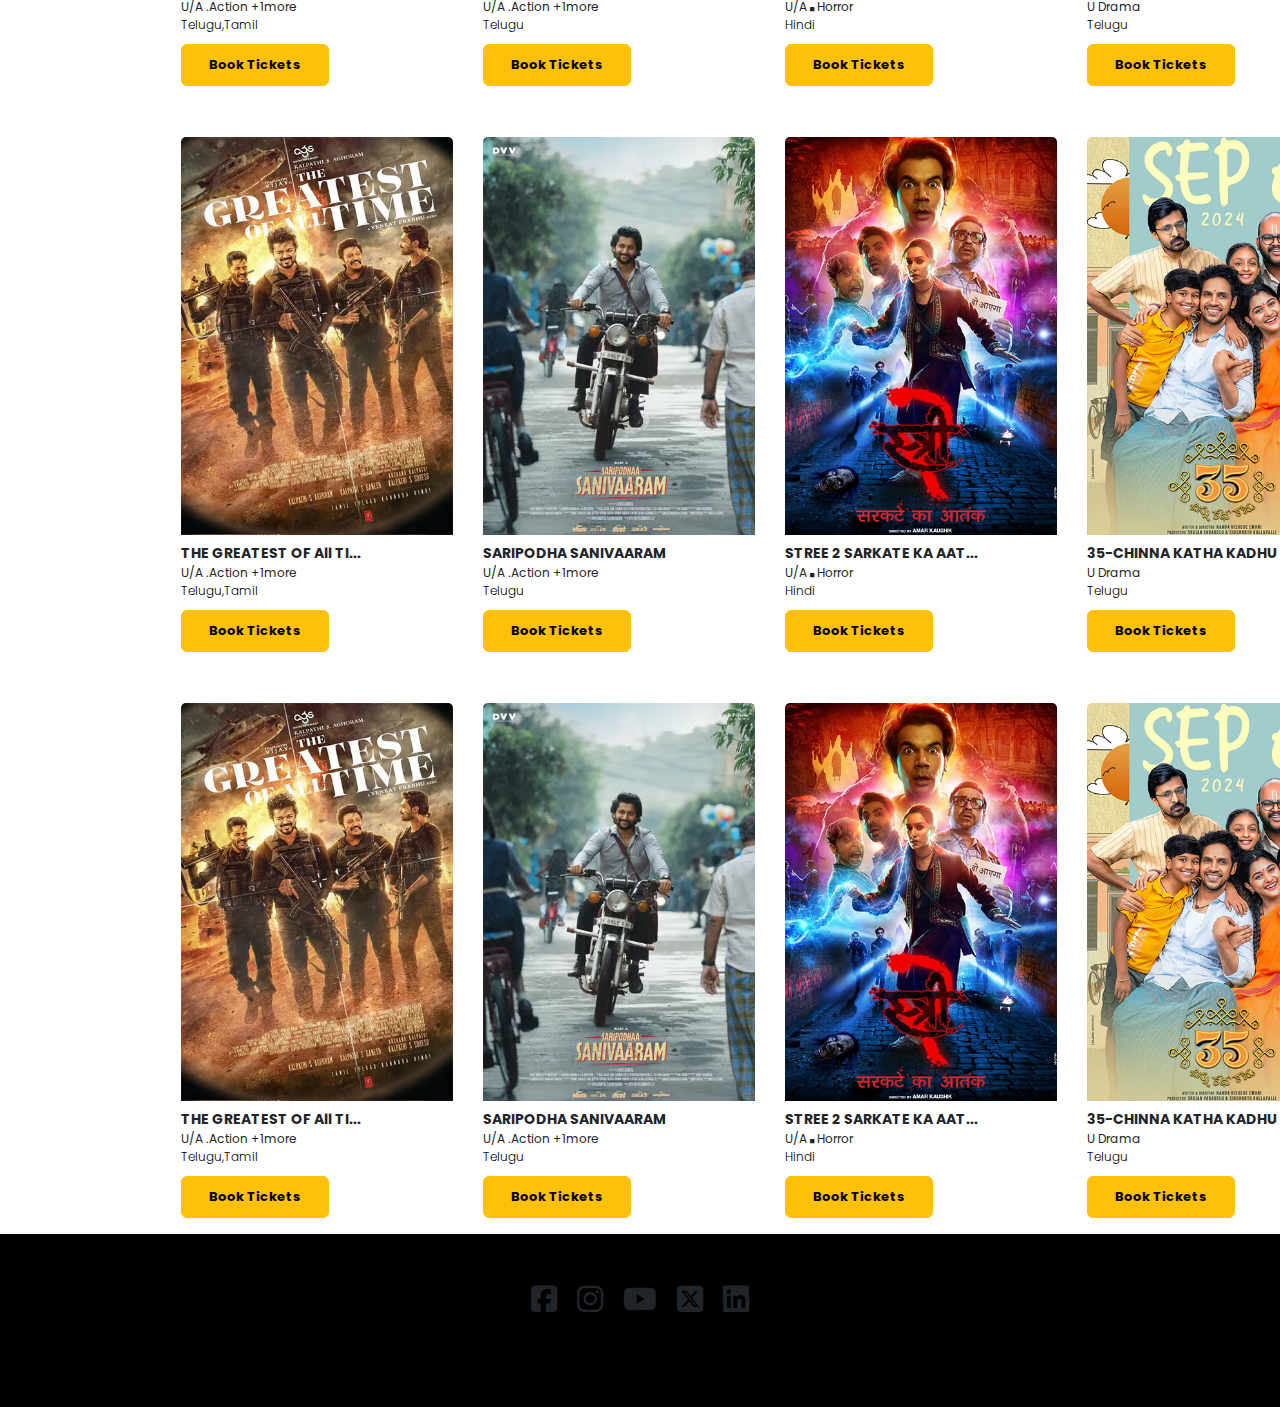
==== commit a6543a8a: "update" ====
--- a/index.html
+++ b/index.html
@@ -4,6 +4,7 @@
     <meta charset="UTF-8" />
     <meta name="viewport" content="width=device-width, initial-scale=1.0" />
     <title>PVR Cinemas</title>
+    <link rel="icon" href="/assets/tab-logoo.png">
     <link rel="preconnect" href="https://fonts.googleapis.com" />
     <link rel="preconnect" href="https://fonts.gstatic.com" crossorigin />
     <link
@@ -22,14 +23,14 @@
       rel="stylesheet"
       href="https://cdnjs.cloudflare.com/ajax/libs/font-awesome/6.6.0/css/all.min.css"
     />
-    <link rel="stylesheet" href="/pvr/header.css" />
-    <link rel="stylesheet" href="/pvr/general.css" />
-    <link rel="stylesheet" href="/pvr/Header-2.css" />
-    <link rel="stylesheet" href="/pvr/pageNav.css" />
-    <link rel="stylesheet" href="/pvr/body.css" />
+    <link rel="stylesheet" href="header.css" />
+    <link rel="stylesheet" href="general.css" />
+    <link rel="stylesheet" href="Header-2.css" />
+    <link rel="stylesheet" href="pageNav.css" />
+    <link rel="stylesheet" href="body.css" />
     <style>
       .footer{
-        display: flex;
+        display: flex;                      
         align-items: center;
         justify-content: center;
         background-color: rgb(0, 0, 0);
@@ -132,21 +133,21 @@
       <div class="carousel-inner">
         <div class="carousel-item active">
           <img
-            src="/assets/GiftCard-We are Back_Web banner_1.avif"
+            src="GiftCard-We are Back_Web banner_1.avif"
             class="d-block w-100"
             alt="..."
           />
         </div>
         <div class="carousel-item">
           <img
-            src="/assets/Easydine Offer_Collates_Web banner_2.webp"
+            src="Easydine Offer_Collates_Web banner_2.webp"
             class="d-block w-100"
             alt="..."
           />
         </div>
         <div class="carousel-item">
           <img
-            src="/assets/IT ENDS WITH US_Offer.jpg"
+            src="IT ENDS WITH US_Offer.jpg"
             class="d-block w-100"
             alt="..."
           />
@@ -209,8 +210,8 @@
 
     <div class="dx-playhouse">
       <div>
-        <div><img src="/assets/4dx.webp" alt="" /></div>
-        <div><img src="/assets/playhouse.avif" alt="" /></div>
+        <div><img src="4dx.webp" alt="" /></div>
+        <div><img src="playhouse.avif" alt="" /></div>
       </div>
     </div>
 
@@ -218,7 +219,7 @@
 
     <div class="container-Main">
       <div class="card" style="width: 17rem; border: none">
-        <img src="/assets/movies/m1.avif" class="card-img-top" alt="..." />
+        <img src="m1.avif" class="card-img-top" alt="..." />
         <div class="card-body">
           <p class="card-title">THE GREATEST OF All TI...</p>
           <p class="card-text">U/A .Action +1more</p>
@@ -228,7 +229,7 @@
       </div>
 
       <div class="card" style="width: 17rem; border: none">
-        <img src="/assets/movies/m2.avif" class="card-img-top" alt="..." />
+        <img src="m2.avif" class="card-img-top" alt="..." />
         <div class="card-body">
           <p class="card-title">SARIPODHA SANIVAARAM</p>
           <p class="card-text">U/A .Action +1more</p>
@@ -238,7 +239,7 @@
       </div>
 
       <div class="card" style="width: 17rem; border: none">
-        <img src="/assets/movies/m3.jpg" class="card-img-top" alt="..." />
+        <img src="m3.jpg" class="card-img-top" alt="..." />
         <div class="card-body">
           <p class="card-title">STREE 2 SARKATE KA AAT...</p>
           <p class="card-text">U/A <i style="font-size: 5px;" class="fa-solid fa-square"></i> Horror</p>
@@ -248,7 +249,7 @@
       </div>
 
       <div class="card" style="width: 17rem; border: none">
-        <img src="/assets/movies/m4.avif" class="card-img-top" alt="..." />
+        <img src="m4.avif" class="card-img-top" alt="..." />
         <div class="card-body">
           <p class="card-title">35-CHINNA KATHA KADHU</p>
           <p class="card-text">U Drama</p>
@@ -258,7 +259,7 @@
       </div>
 
       <div class="card" style="width: 17rem; border: none">
-        <img  src="/assets/movies/m5.avif" class="card-img-top" alt="..." />
+        <img  src="m5.avif" class="card-img-top" alt="..." />
         <div class="card-body">
           <p class="card-title">BEETLEJUICE BEETLEJUIC...</p>
           <p class="card-text">U/A .Action +2more</p>
@@ -272,7 +273,7 @@
 
 
       <div class="card" style="width: 17rem; border: none">
-        <img src="/assets/movies/m1.avif" class="card-img-top" alt="..." />
+        <img src="m1.avif" class="card-img-top" alt="..." />
         <div class="card-body">
           <p class="card-title">THE GREATEST OF All TI...</p>
           <p class="card-text">U/A .Action +1more</p>
@@ -282,7 +283,7 @@
       </div>
 
       <div class="card" style="width: 17rem; border: none">
-        <img src="/assets/movies/m2.avif" class="card-img-top" alt="..." />
+        <img src="m2.avif" class="card-img-top" alt="..." />
         <div class="card-body">
           <p class="card-title">SARIPODHA SANIVAARAM</p>
           <p class="card-text">U/A .Action +1more</p>
@@ -292,7 +293,7 @@
       </div>
 
       <div class="card" style="width: 17rem; border: none">
-        <img src="/assets/movies/m3.jpg" class="card-img-top" alt="..." />
+        <img src="m3.jpg" class="card-img-top" alt="..." />
         <div class="card-body">
           <p class="card-title">STREE 2 SARKATE KA AAT...</p>
           <p class="card-text">U/A <i style="font-size: 5px;" class="fa-solid fa-square"></i> Horror</p>
@@ -302,7 +303,7 @@
       </div>
 
       <div class="card" style="width: 17rem; border: none">
-        <img src="/assets/movies/m4.avif" class="card-img-top" alt="..." />
+        <img src="m4.avif" class="card-img-top" alt="..." />
         <div class="card-body">
           <p class="card-title">35-CHINNA KATHA KADHU</p>
           <p class="card-text">U Drama</p>
@@ -312,7 +313,7 @@
       </div>
 
       <div class="card" style="width: 17rem; border: none">
-        <img  src="/assets/movies/m5.avif" class="card-img-top" alt="..." />
+        <img  src="m5.avif" class="card-img-top" alt="..." />
         <div class="card-body">
           <p class="card-title">BEETLEJUICE BEETLEJUIC...</p>
           <p class="card-text">U/A .Action +2more</p>
@@ -321,7 +322,7 @@
         </div>
       </div>
       <div class="card" style="width: 17rem; border: none">
-        <img src="/assets/movies/m1.avif" class="card-img-top" alt="..." />
+        <img src="m1.avif" class="card-img-top" alt="..." />
         <div class="card-body">
           <p class="card-title">THE GREATEST OF All TI...</p>
           <p class="card-text">U/A .Action +1more</p>
@@ -331,7 +332,7 @@
       </div>
 
       <div class="card" style="width: 17rem; border: none">
-        <img src="/assets/movies/m2.avif" class="card-img-top" alt="..." />
+        <img src="m2.avif" class="card-img-top" alt="..." />
         <div class="card-body">
           <p class="card-title">SARIPODHA SANIVAARAM</p>
           <p class="card-text">U/A .Action +1more</p>
@@ -341,7 +342,7 @@
       </div>
 
       <div class="card" style="width: 17rem; border: none">
-        <img src="/assets/movies/m3.jpg" class="card-img-top" alt="..." />
+        <img src="m3.jpg" class="card-img-top" alt="..." />
         <div class="card-body">
           <p class="card-title">STREE 2 SARKATE KA AAT...</p>
           <p class="card-text">U/A <i style="font-size: 5px;" class="fa-solid fa-square"></i> Horror</p>
@@ -351,7 +352,7 @@
       </div>
 
       <div class="card" style="width: 17rem; border: none">
-        <img src="/assets/movies/m4.avif" class="card-img-top" alt="..." />
+        <img src="m4.avif" class="card-img-top" alt="..." />
         <div class="card-body">
           <p class="card-title">35-CHINNA KATHA KADHU</p>
           <p class="card-text">U Drama</p>
@@ -361,7 +362,7 @@
       </div>
 
       <div class="card" style="width: 17rem; border: none">
-        <img  src="/assets/movies/m5.avif" class="card-img-top" alt="..." />
+        <img  src="m5.avif" class="card-img-top" alt="..." />
         <div class="card-body">
           <p class="card-title">BEETLEJUICE BEETLEJUIC...</p>
           <p class="card-text">U/A .Action +2more</p>
@@ -369,8 +370,9 @@
           <a href="#" class="btn btn-warning">Book Tickets</a>
         </div>
       </div>
-      <div class="card" style="width: 17rem; border: none">
-        <img src="/assets/movies/m1.avif" class="card-img-top" alt="..." />
+
+      <div class="card" style="width: 17rem; border: none">
+        <img src="m1.avif" class="card-img-top" alt="..." />
         <div class="card-body">
           <p class="card-title">THE GREATEST OF All TI...</p>
           <p class="card-text">U/A .Action +1more</p>
@@ -380,7 +382,7 @@
       </div>
 
       <div class="card" style="width: 17rem; border: none">
-        <img src="/assets/movies/m2.avif" class="card-img-top" alt="..." />
+        <img src="m2.avif" class="card-img-top" alt="..." />
         <div class="card-body">
           <p class="card-title">SARIPODHA SANIVAARAM</p>
           <p class="card-text">U/A .Action +1more</p>
@@ -390,7 +392,7 @@
       </div>
 
       <div class="card" style="width: 17rem; border: none">
-        <img src="/assets/movies/m3.jpg" class="card-img-top" alt="..." />
+        <img src="m3.jpg" class="card-img-top" alt="..." />
         <div class="card-body">
           <p class="card-title">STREE 2 SARKATE KA AAT...</p>
           <p class="card-text">U/A <i style="font-size: 5px;" class="fa-solid fa-square"></i> Horror</p>
@@ -400,7 +402,7 @@
       </div>
 
       <div class="card" style="width: 17rem; border: none">
-        <img src="/assets/movies/m4.avif" class="card-img-top" alt="..." />
+        <img src="m4.avif" class="card-img-top" alt="..." />
         <div class="card-body">
           <p class="card-title">35-CHINNA KATHA KADHU</p>
           <p class="card-text">U Drama</p>
@@ -410,105 +412,7 @@
       </div>
 
       <div class="card" style="width: 17rem; border: none">
-        <img  src="/assets/movies/m5.avif" class="card-img-top" alt="..." />
-        <div class="card-body">
-          <p class="card-title">BEETLEJUICE BEETLEJUIC...</p>
-          <p class="card-text">U/A .Action +2more</p>
-          <p class="card-text-2">ENglish</p>
-          <a href="#" class="btn btn-warning">Book Tickets</a>
-        </div>
-      </div>
-      <div class="card" style="width: 17rem; border: none">
-        <img src="/assets/movies/m1.avif" class="card-img-top" alt="..." />
-        <div class="card-body">
-          <p class="card-title">THE GREATEST OF All TI...</p>
-          <p class="card-text">U/A .Action +1more</p>
-          <p class="card-text-2">Telugu,Tamil</p>
-          <a href="#" class="btn btn-warning">Book Tickets</a>
-        </div>
-      </div>
-
-      <div class="card" style="width: 17rem; border: none">
-        <img src="/assets/movies/m2.avif" class="card-img-top" alt="..." />
-        <div class="card-body">
-          <p class="card-title">SARIPODHA SANIVAARAM</p>
-          <p class="card-text">U/A .Action +1more</p>
-          <p class="card-text-2">Telugu</p>
-          <a href="#" class="btn btn-warning">Book Tickets</a>
-        </div>
-      </div>
-
-      <div class="card" style="width: 17rem; border: none">
-        <img src="/assets/movies/m3.jpg" class="card-img-top" alt="..." />
-        <div class="card-body">
-          <p class="card-title">STREE 2 SARKATE KA AAT...</p>
-          <p class="card-text">U/A <i style="font-size: 5px;" class="fa-solid fa-square"></i> Horror</p>
-          <p class="card-text-2">Hindi</p>
-          <a href="#" class="btn btn-warning">Book Tickets</a>
-        </div>
-      </div>
-
-      <div class="card" style="width: 17rem; border: none">
-        <img src="/assets/movies/m4.avif" class="card-img-top" alt="..." />
-        <div class="card-body">
-          <p class="card-title">35-CHINNA KATHA KADHU</p>
-          <p class="card-text">U Drama</p>
-          <p class="card-text-2">Telugu</p>
-          <a href="#" class="btn btn-warning">Book Tickets</a>
-        </div>
-      </div>
-
-      <div class="card" style="width: 17rem; border: none">
-        <img  src="/assets/movies/m5.avif" class="card-img-top" alt="..." />
-        <div class="card-body">
-          <p class="card-title">BEETLEJUICE BEETLEJUIC...</p>
-          <p class="card-text">U/A .Action +2more</p>
-          <p class="card-text-2">ENglish</p>
-          <a href="#" class="btn btn-warning">Book Tickets</a>
-        </div>
-      </div>
-      <div class="card" style="width: 17rem; border: none">
-        <img src="/assets/movies/m1.avif" class="card-img-top" alt="..." />
-        <div class="card-body">
-          <p class="card-title">THE GREATEST OF All TI...</p>
-          <p class="card-text">U/A .Action +1more</p>
-          <p class="card-text-2">Telugu,Tamil</p>
-          <a href="#" class="btn btn-warning">Book Tickets</a>
-        </div>
-      </div>
-
-      <div class="card" style="width: 17rem; border: none">
-        <img src="/assets/movies/m2.avif" class="card-img-top" alt="..." />
-        <div class="card-body">
-          <p class="card-title">SARIPODHA SANIVAARAM</p>
-          <p class="card-text">U/A .Action +1more</p>
-          <p class="card-text-2">Telugu</p>
-          <a href="#" class="btn btn-warning">Book Tickets</a>
-        </div>
-      </div>
-
-      <div class="card" style="width: 17rem; border: none">
-        <img src="/assets/movies/m3.jpg" class="card-img-top" alt="..." />
-        <div class="card-body">
-          <p class="card-title">STREE 2 SARKATE KA AAT...</p>
-          <p class="card-text">U/A <i style="font-size: 5px;" class="fa-solid fa-square"></i> Horror</p>
-          <p class="card-text-2">Hindi</p>
-          <a href="#" class="btn btn-warning">Book Tickets</a>
-        </div>
-      </div>
-
-      <div class="card" style="width: 17rem; border: none">
-        <img src="/assets/movies/m4.avif" class="card-img-top" alt="..." />
-        <div class="card-body">
-          <p class="card-title">35-CHINNA KATHA KADHU</p>
-          <p class="card-text">U Drama</p>
-          <p class="card-text-2">Telugu</p>
-          <a href="#" class="btn btn-warning">Book Tickets</a>
-        </div>
-      </div>
-
-      <div class="card" style="width: 17rem; border: none">
-        <img  src="/assets/movies/m5.avif" class="card-img-top" alt="..." />
+        <img  src="m5.avif" class="card-img-top" alt="..." />
         <div class="card-body">
           <p class="card-title">BEETLEJUICE BEETLEJUIC...</p>
           <p class="card-text">U/A .Action +2more</p>
--- a/header.css
+++ b/header.css
@@ -0,0 +1,148 @@
+.Header{
+    height: 60px;
+    display: flex;
+    background-color: #f1f1f1;
+    position: fixed;
+    /* flex-direction: row; */
+    left: 0;
+    right: 0;
+    top: 0;
+    z-index: 100;
+}
+.left-part{
+    display: flex;
+    width: 50%;
+}
+.logo-div {
+    padding: 10px 10px;
+  }
+  .logo-img {
+    width: 60px;
+    height: 40px;
+    height: 40px;
+  }
+  .left-items {
+    display: flex;
+    width: 90%;
+    
+  }
+  
+
+
+
+  @media (max-width: 1050px) {
+    .left-items {
+      display: none;
+    }
+  }
+  .home-a-home {
+    text-decoration: none;
+    background-color: #ffcb05;
+    height: 30px;
+    width: 100%;
+    border-radius: 15px;
+    display: flex;
+    font-size: 12px;
+    font-family: poppins ,Arial;
+    font-weight: 500;
+    line-height: 30px;
+    color: black;
+    gap: 4px;
+    padding: 1px 12px;
+  }
+  .home-a {
+    text-decoration: none;
+    /* background-color: #ffcb05; */
+    height: 30px;
+    width: 100%;
+    border-radius: 4px;
+    display: flex;
+    font-size: 12px;
+    font-family: poppins ,Arial;
+    font-weight: 500;
+    line-height: 30px;
+    color: black;
+    gap: 4px;
+    padding: 1px 12px;
+  }
+  .home-a:hover {
+    background-color: silver;
+  }
+  .items-div {
+    display: flex;
+    justify-content: space-between;
+    align-items: center;
+    margin: 2px;
+  }
+  .item-img {
+    width: 17px;
+  }
+  
+
+
+
+  .right-part {
+    width: 50%;
+    display: flex;
+    align-items: center;
+    justify-content: end;
+
+    font-family: poppins ,Arial;
+    font-weight: 300;
+    font-size: 10px;
+    gap: 15px;
+    margin-right: 20px;
+  }
+  .search-div{
+    width: 43px;
+  }
+  .search-a{
+    background-color: rgb(240, 240, 240);
+    border: 1px solid #ddd;
+    border-radius: 5px;
+    padding: 5px 8px;
+    display: flex;
+    align-items: center;
+    justify-content: center;
+  }
+  .location-div{ 
+    display: flex;
+    align-items: center;
+  }
+  .location-a{
+    text-decoration: none;
+    background-color: #f9f9f9;
+    width: 100%;
+    height: 40px;
+    border-radius: 4px;
+    line-height: 40px;
+    display: flex;
+    gap: 4px;
+    padding: 0px 8px;
+    color: black;
+    border: 1px solid #ddd;
+  }
+  .location-img{
+    width: 20px;
+  }
+
+
+
+
+
+
+
+  /* <div class="right-part">
+        <div class="right-item-div">
+          <button class="right-item">
+            <img class="search-img" src="/assets/search-b.svg" alt="" />
+          </button>
+          <button class="right-item">
+            <img class="location-img" src="/assets/location-new.svg" alt="" />
+            <p>Hyderabad</p>
+          </button>
+          <button class="right-item">
+            <img class="profile-img" src="/assets/profile-icon.svg" alt="" />
+            <p>Login</p>
+          </button>
+        </div> */--- a/general.css
+++ b/general.css
@@ -0,0 +1,48 @@
+body{
+    margin: 0;
+    /* font-family: Arial, Helvetica, sans-serif; */
+    /* font-weight: bold; */
+}
+
+
+h1 {
+    margin-left: 157px;
+    margin-top: 20px;
+    padding: 10px 24px;
+    font-family: poppins, Arial;
+    font-size: 20px;
+    font-weight: 700;
+  }
+
+
+
+
+/*
+.nav-list-div{
+        background-color: pink;
+        width: 100%;
+        height: 80px;
+      }
+      .nav-list{
+        
+        width: 100%;
+        display: flex;
+        align-items: center;
+        
+        gap: 20px;
+        padding-left: 170px;
+        list-style-type: none;
+        background-color: coral;
+        line-height: 50px;
+        
+      }
+      
+      .nav-list > li {
+        background-color: chartreuse;
+        width: auto;
+        
+      }
+      .nav-list > li > a{
+        text-decoration: none;
+        background-color: cadetblue;
+      } */--- a/Header-2.css
+++ b/Header-2.css
@@ -0,0 +1,91 @@
+.header-2 {
+    width: 100%;
+    height: 65px;
+    display: flex;
+    position: sticky;
+    /* justify-content: space-between; */
+    background-color: blanchedalmond;
+    top: 60px;
+    padding-top: 12px;
+    z-index: 99;
+  }
+
+  .link-list {
+    padding-left: 0;
+    margin-left: 170px;
+    padding-left: 0;
+    /* background-color: pink; */
+    display: flex;
+    list-style: none;
+    gap: 13px;
+  }
+  .movie-cinema-div{
+    display: flex;
+    gap: 8px;
+    background-color: white;
+    padding: 4px 8px;
+    border-radius: 4px;
+
+    font-family: poppins, Arial;
+    font-weight: 500;
+    font-size: 13px;
+  }
+  .movie-div{
+    background-color: #fff0d6;
+    height: 30px;
+    line-height: 10px;
+    padding: 9px;
+    border-radius: 4px;
+    border: 1px solid #ffcb05;
+  }
+  .item{
+    /* text-align: center; */
+    /* width: 235px; */
+    /* gap: 8px; */
+    margin-left: 0;
+    margin-right: 0;
+    padding-left: 0;
+    padding-right: 0;
+    /* padding: 4px 10px; */
+  }
+  .item-1 > p{
+    /* background-color: silver; */
+    width: 75px;
+    height: 39px;
+    line-height: 39px;
+
+    font-family: poppins, Arial;
+    font-weight: 700;
+    font-size: 13px;
+    
+  }
+
+  .select-input{
+    width: 330px;
+    height: 37px;
+    border-radius: 4px;
+    border: 2px solid #e2e2e2;
+    background-color: rgb(248, 248, 248);
+
+    font-family: poppins, Arial;
+    font-weight: 200;
+    font-size: 12px;
+    padding-left: 10px;
+    color: rgb(235, 235, 235);
+    /* background-color: blueviolet; */
+  }
+  .button-book{
+    height: 37px;
+    width: 70px;
+    border: none;
+    border-radius: 4px;
+
+    font-family: poppins, Arial;
+    font-weight: 600;
+    font-size: 12px;
+    background-color: #ffcb05;
+  }
+
+  @media screen {
+    
+  }
--- a/pageNav.css
+++ b/pageNav.css
@@ -0,0 +1,52 @@
+.page-nav-div {
+    background-color: white;
+    margin-top: 0;
+    margin-bottom: 0;
+  }
+  .nav-list {
+    height: 60px;
+    display: flex;
+    line-height: 40px;
+    margin-left: 157px;
+    margin-right: 157px;
+    padding-left: 12px;
+    padding-right: 12px;
+  }
+
+  .nav-list > li {
+    list-style-type: none;
+    padding: 10px 20px;
+    cursor: pointer;
+    font-family: poppins, Arial;
+    font-size: 14px;
+    font-weight: 500;
+  }
+  .nav-list > li > a {
+    color: black;
+    text-decoration: none;
+  }
+
+
+  /* ..................................... */
+
+  .dx-playhouse {
+    margin-top: 0;
+    /* margin-bottom: 0; */
+    display: flex;
+  }
+  .dx-playhouse > div {
+    display: flex;
+    margin-left: 157px;
+    margin-right: 157px;
+    margin-top: 0;
+    margin-bottom: 0;  
+    padding-left: 20px;
+    padding-right: 20px;  
+  }
+  .dx-playhouse > div > div{
+    padding: 0px 10px;
+    
+  }
+  .dx-playhouse > div > div > img {
+    height: 30px;
+  }--- a/body.css
+++ b/body.css
@@ -0,0 +1,62 @@
+.container-Main {
+    display: grid;
+    grid-template-columns: 1fr 1fr 1fr 1fr 1fr;
+    column-gap: 30px;
+    row-gap: 35px;
+
+    margin-left: 157px;
+    margin-right: 157px;
+    padding-left: 24px;
+    padding-right: 24px;
+    /* gap: 20px; */
+  }
+  .card {
+    margin: 0;
+
+    /* display: inline-block; */
+  }
+  .card-body {
+    columns: black;
+    margin-left: 0;
+    padding-left: 0;
+    margin-top: 0;
+    padding-top: 8px;
+  }
+  .card-title {
+    margin: 0;
+    margin-left: 0;
+    padding-left: 0;
+    font-family: poppins, Arial;
+    font-size: 14px;
+    font-weight: 700;
+  }
+  .card-text {
+    margin: 0;
+    font-family: poppins, Arial;
+    font-size: 12px;
+    font-weight: 400;
+
+    margin-left: 0;
+    padding-left: 0;
+    margin-top: 0;
+    padding-top: 0;
+  }
+  .card-text-2 {
+    color: black;
+    margin: 0;
+    font-family: poppins, Arial;
+    font-size: 12px;
+    font-weight: 300;
+
+    margin-left: 0;
+    padding-left: 0;
+    margin-top: 0;
+    padding-top: 0;
+  }
+  .btn-warning {
+    font-family: poppins, Arial;
+    font-size: 13px;
+    font-weight: 700;
+    padding: 10px 27px;
+    margin-top: 10px;
+  }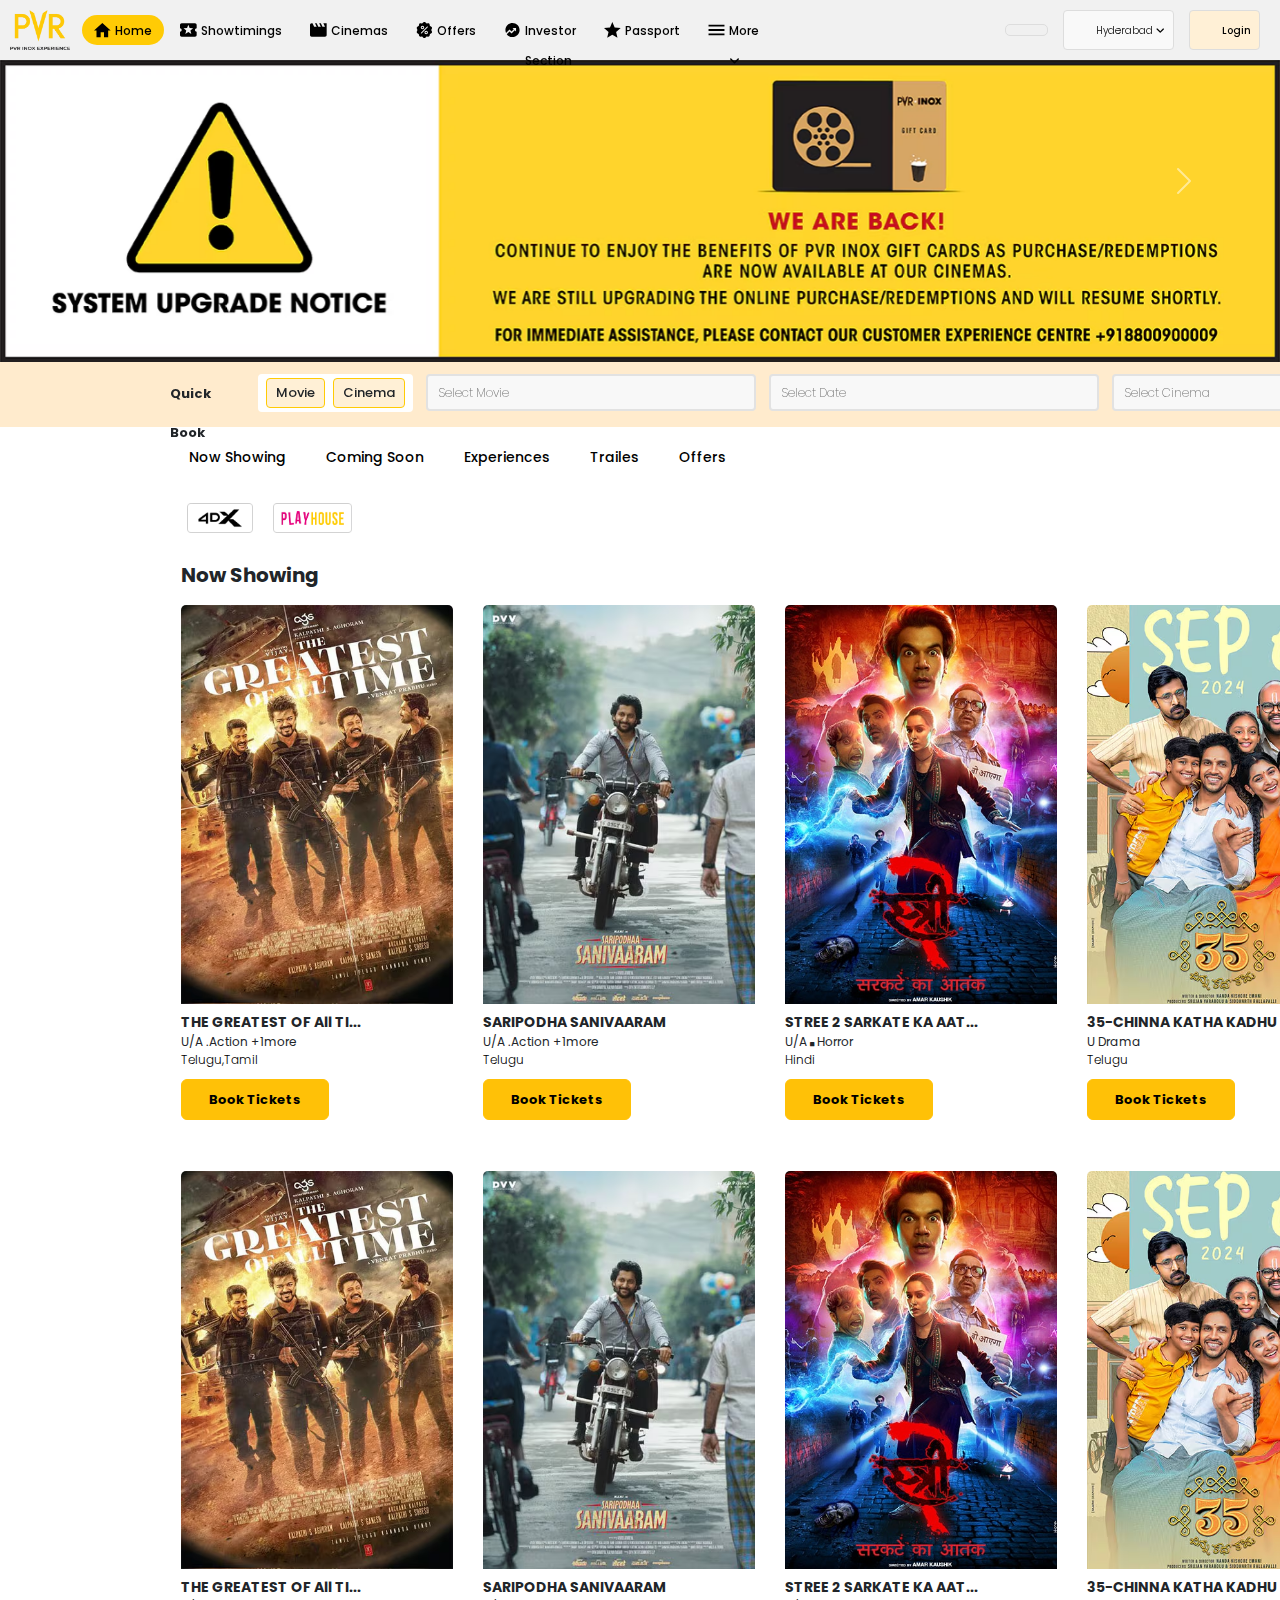
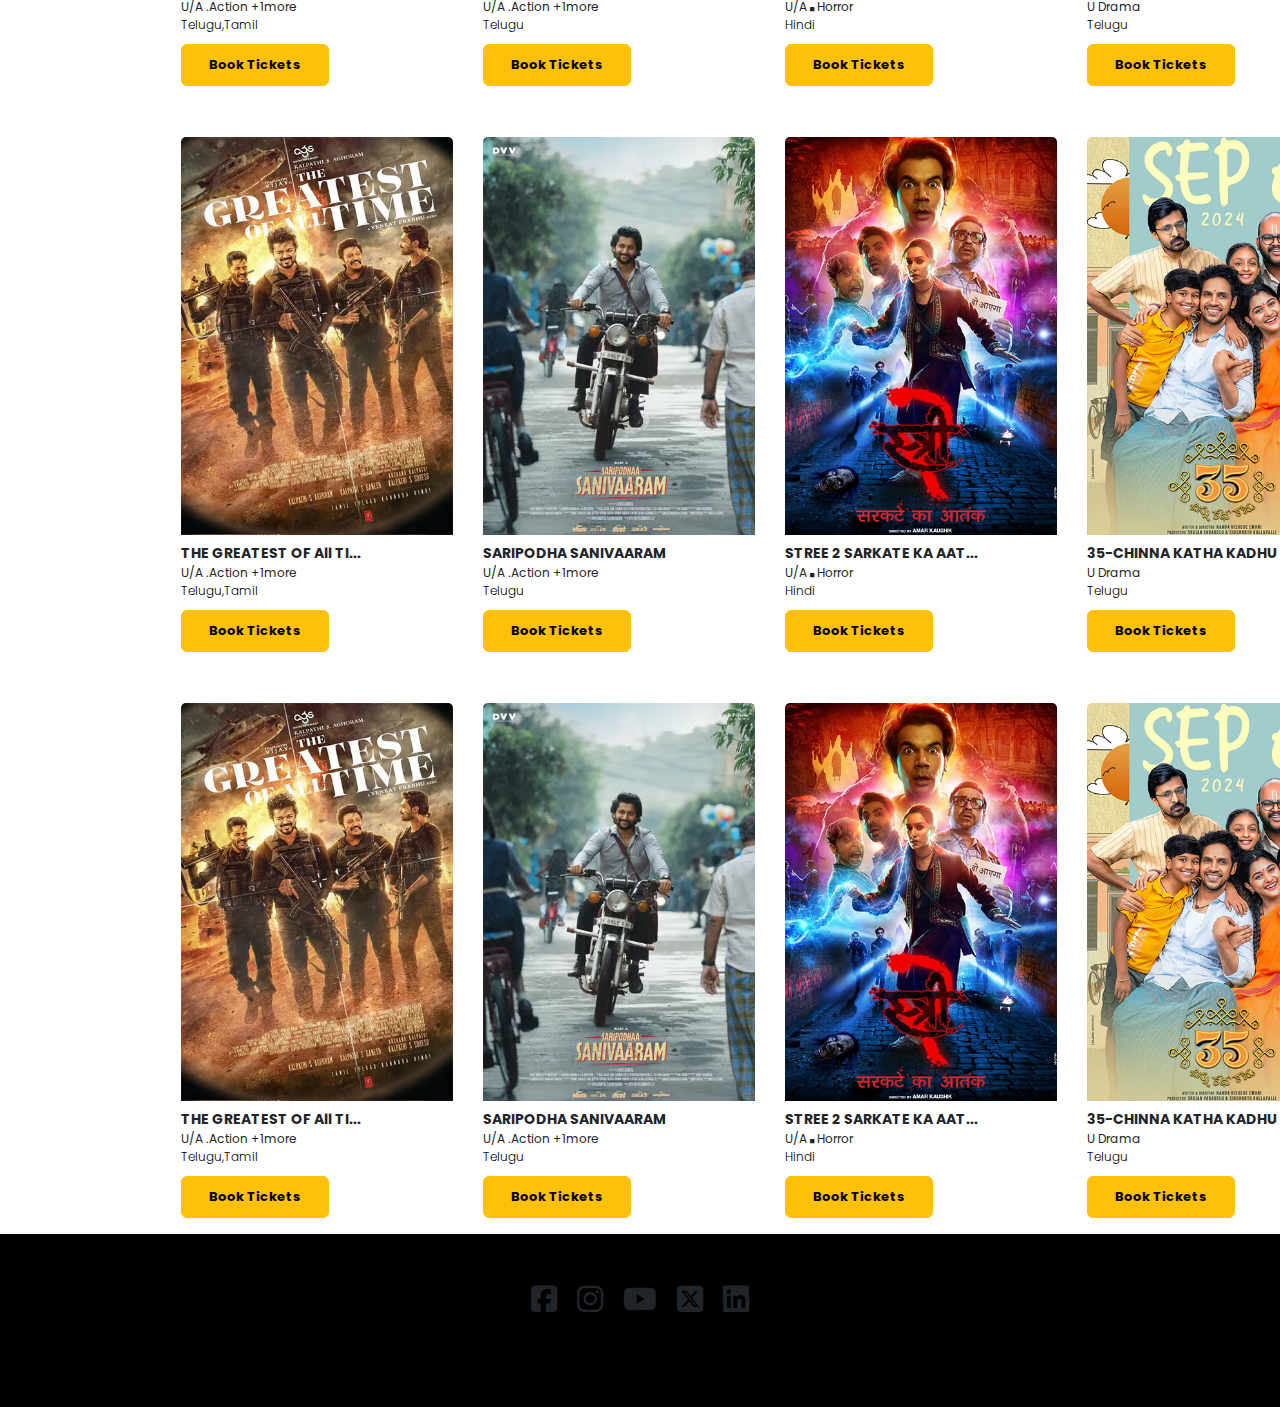
==== commit 35d34133: "open" ====
--- a/index.html
+++ b/index.html
@@ -4,7 +4,7 @@
     <meta charset="UTF-8" />
     <meta name="viewport" content="width=device-width, initial-scale=1.0" />
     <title>PVR Cinemas</title>
-    <link rel="icon" href="/assets/tab-logoo.png">
+    <link rel="icon" href="tab-logoo.png">
     <link rel="preconnect" href="https://fonts.googleapis.com" />
     <link rel="preconnect" href="https://fonts.gstatic.com" crossorigin />
     <link
@@ -49,48 +49,48 @@
     <div class="Header">
       <div class="left-part">
         <div class="logo-div">
-          <img class="logo-img" src="/assets/pvr_web-logo.avif" alt="logo" />
+          <img class="logo-img" src="pvr_web-logo.avif" alt="logo" />
         </div>
         <div class="left-items">
           <div class="items-div">
             <a class="home-a-home" href="">
-              <img class="item-img" src="/assets/home_black.svg" alt="" />
+              <img class="item-img" src="home_black.svg" alt="" />
               <p>Home</p></a
             >
           </div>
           <div class="items-div">
             <a class="home-a" href="">
-              <img class="item-img" src="/assets/showtime..svg" alt="" />
+              <img class="item-img" src="showtime..svg" alt="" />
               <p>Showtimings</p>
             </a>
           </div>
           <div class="items-div">
             <a class="home-a" href="">
-              <img class="item-img" src="/assets/Cinema.svg" alt="" />
+              <img class="item-img" src="Cinema.svg" alt="" />
               <p>Cinemas</p>
             </a>
           </div>
           <div class="items-div">
             <a class="home-a" href="">
-              <img class="item-img" src="/assets/offer_black.svg" alt="" />
+              <img class="item-img" src="offer_black.svg" alt="" />
               <p>Offers</p>
             </a>
           </div>
           <div class="items-div">
             <a class="home-a" href="">
-              <img class="item-img" src="/assets/investor-black.svg" alt="" />
+              <img class="item-img" src="investor-black.svg" alt="" />
               <p class="para">Investor Section</p>
             </a>
           </div>
           <div class="items-div">
             <a class="home-a" href=""
-              ><img class="item-img" src="/assets/passport_black.svg" alt="" />
+              ><img class="item-img" src="passport_black.svg" alt="" />
               <p>Passport</p></a
             >
           </div>
           <div class="items-div">
             <a class="home-a" href="">
-              <img class="item-img" src="/assets/menubar.svg" alt="" />
+              <img class="item-img" src="menubar.svg" alt="" />
               <p>More <i class="fa-solid fa-angle-down"></i></p>
             </a>
           </div>
@@ -371,6 +371,7 @@
         </div>
       </div>
 
+
       <div class="card" style="width: 17rem; border: none">
         <img src="m1.avif" class="card-img-top" alt="..." />
         <div class="card-body">
